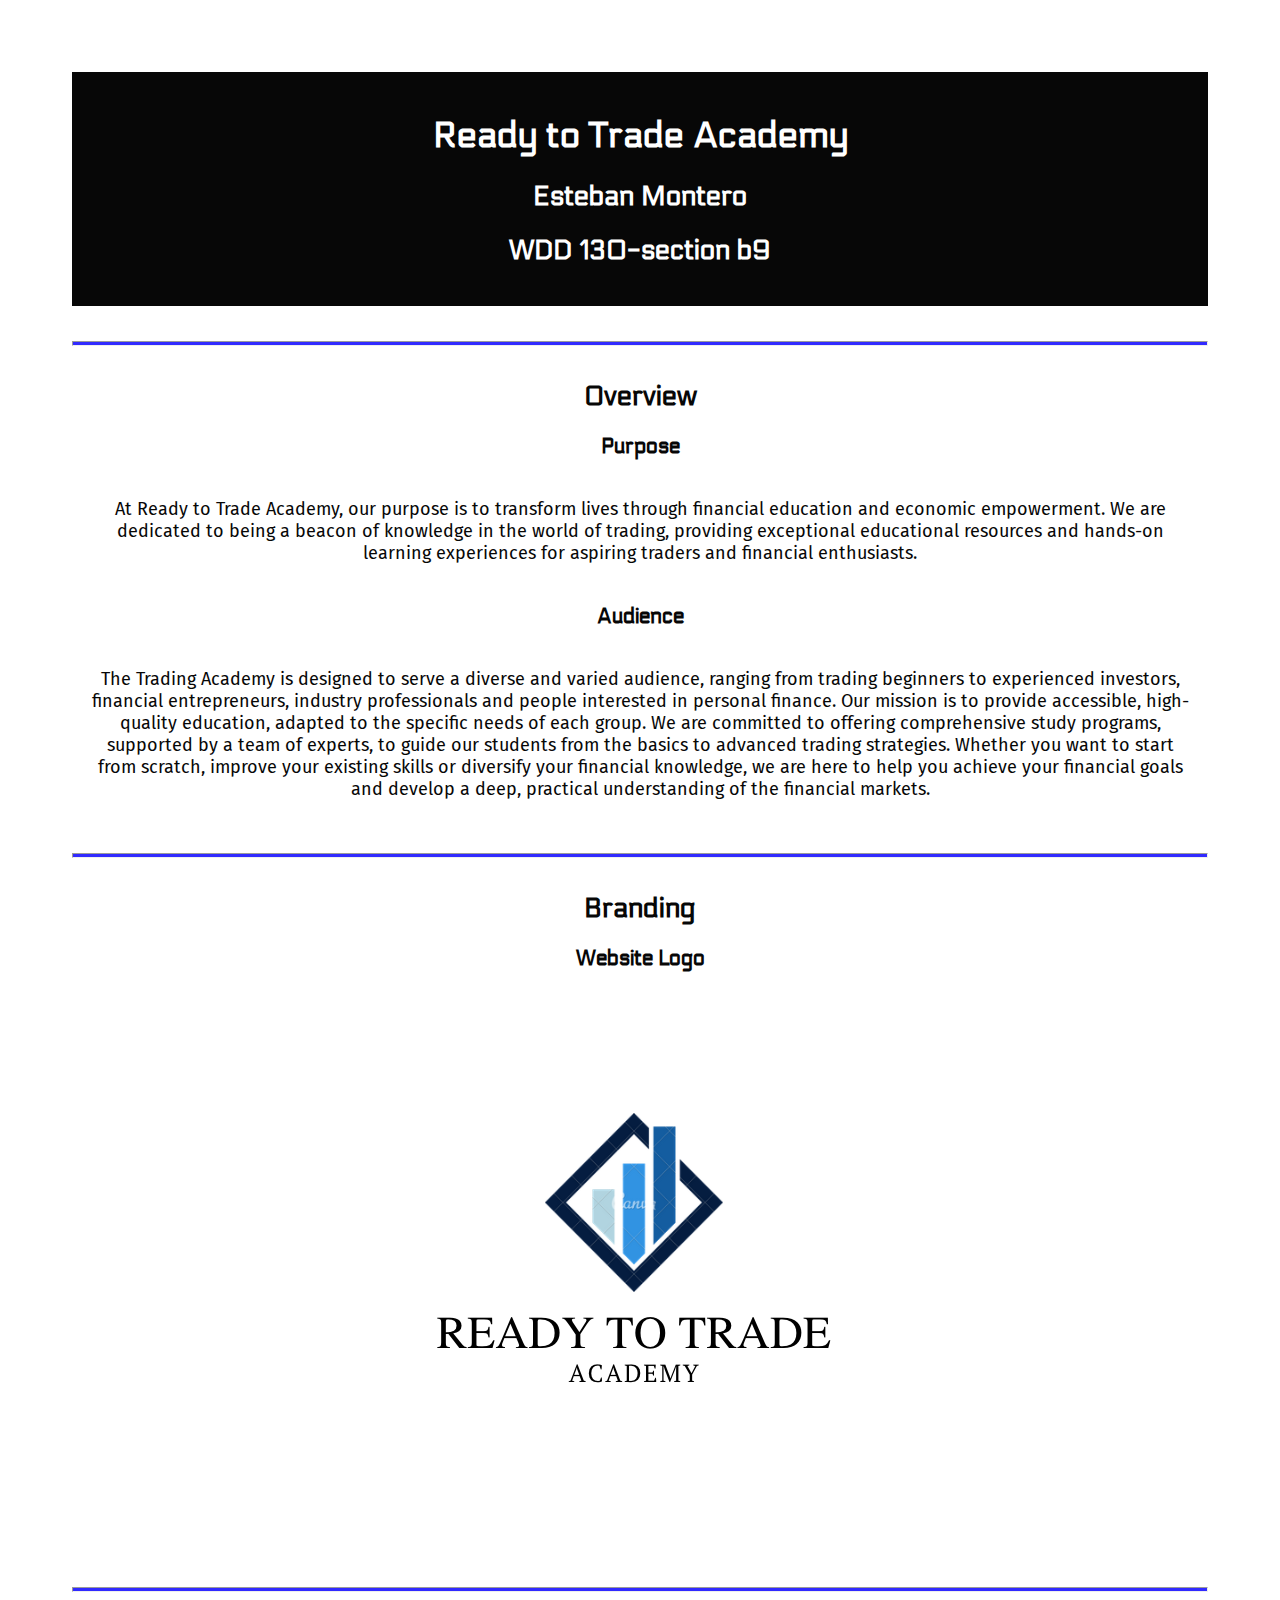
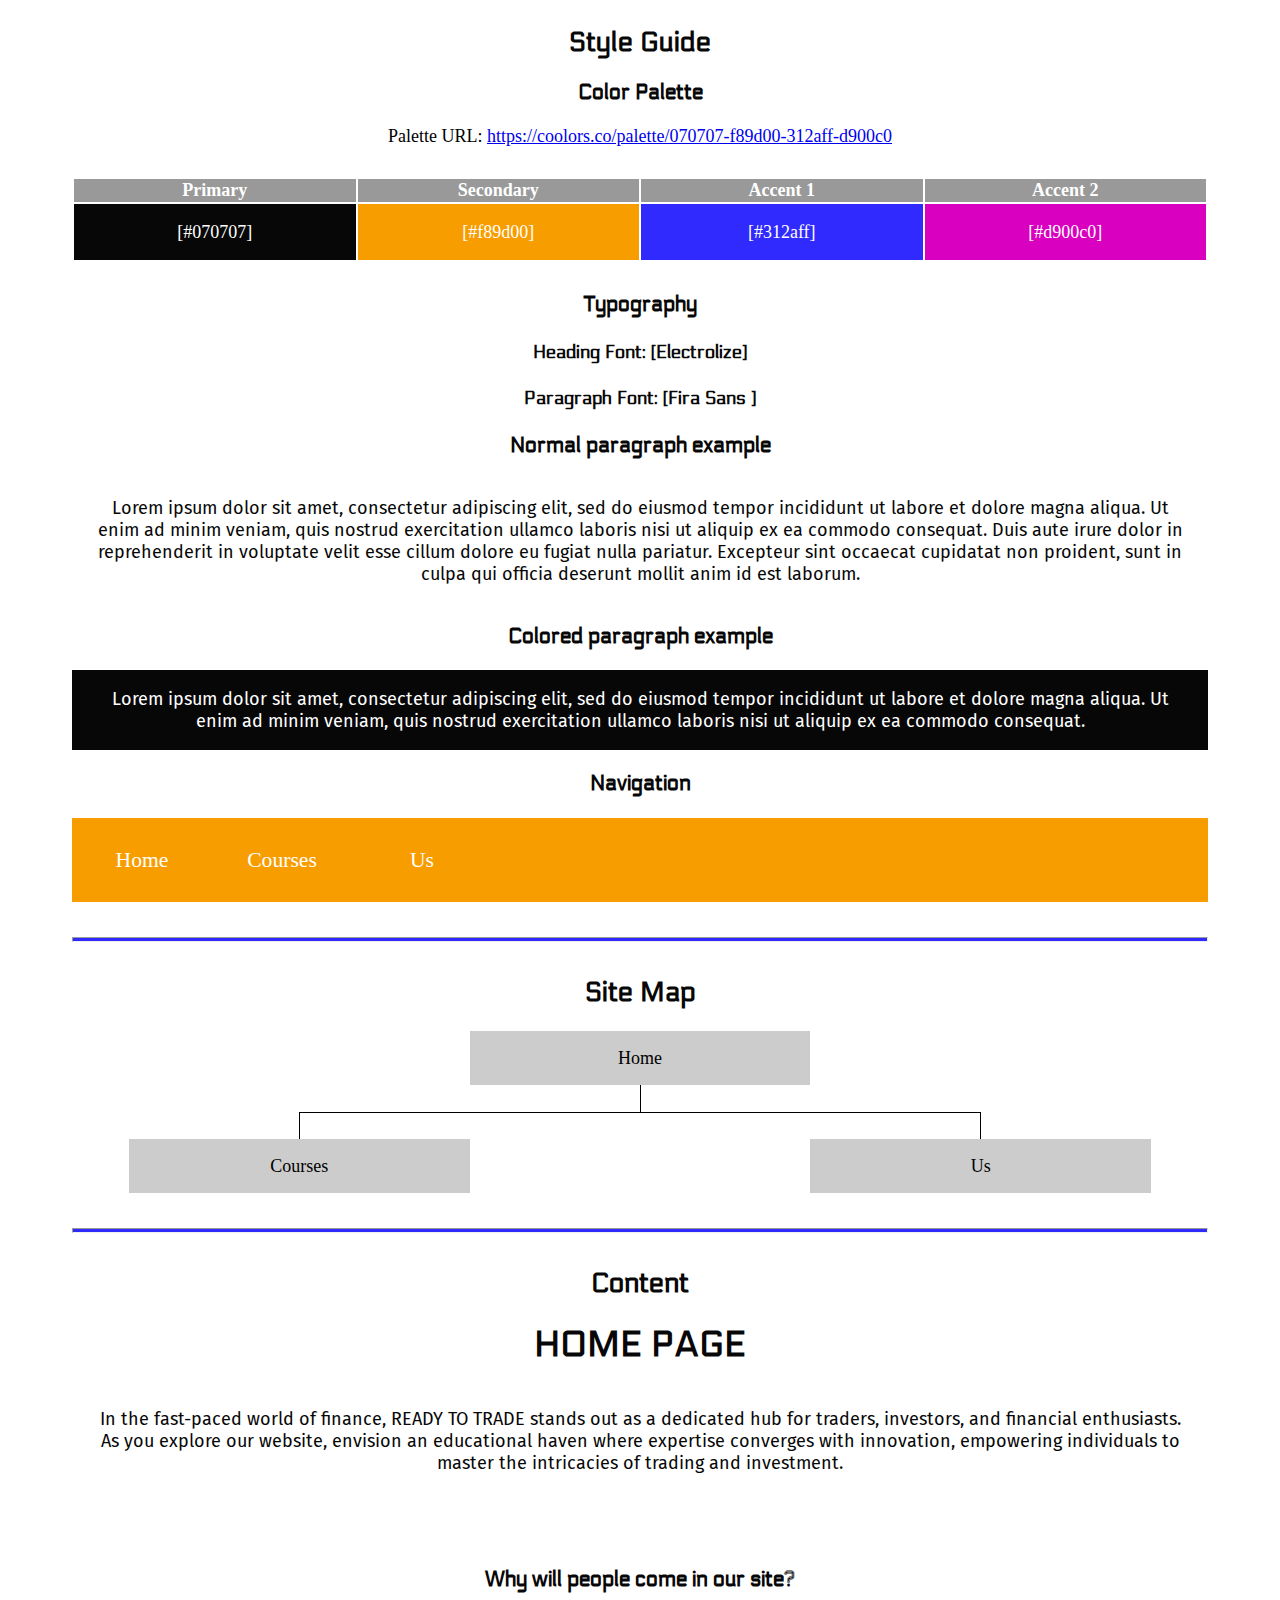
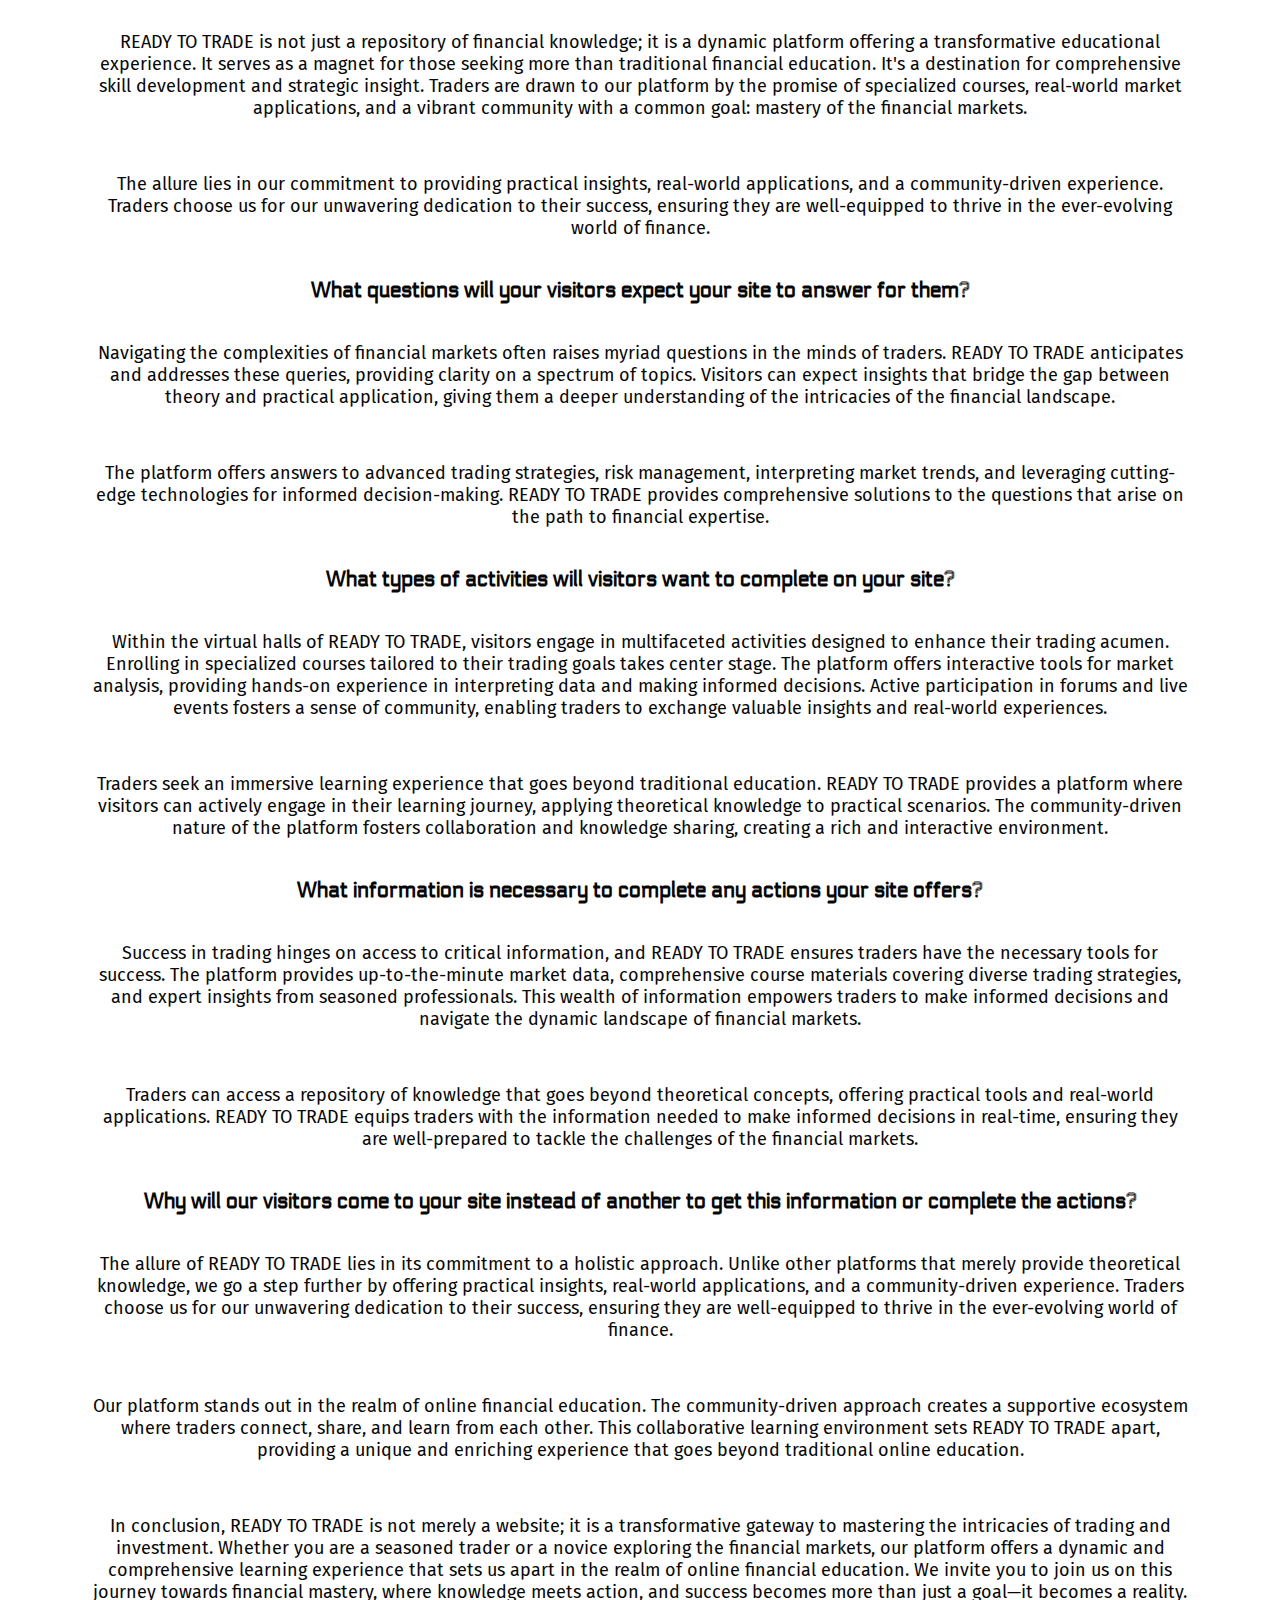
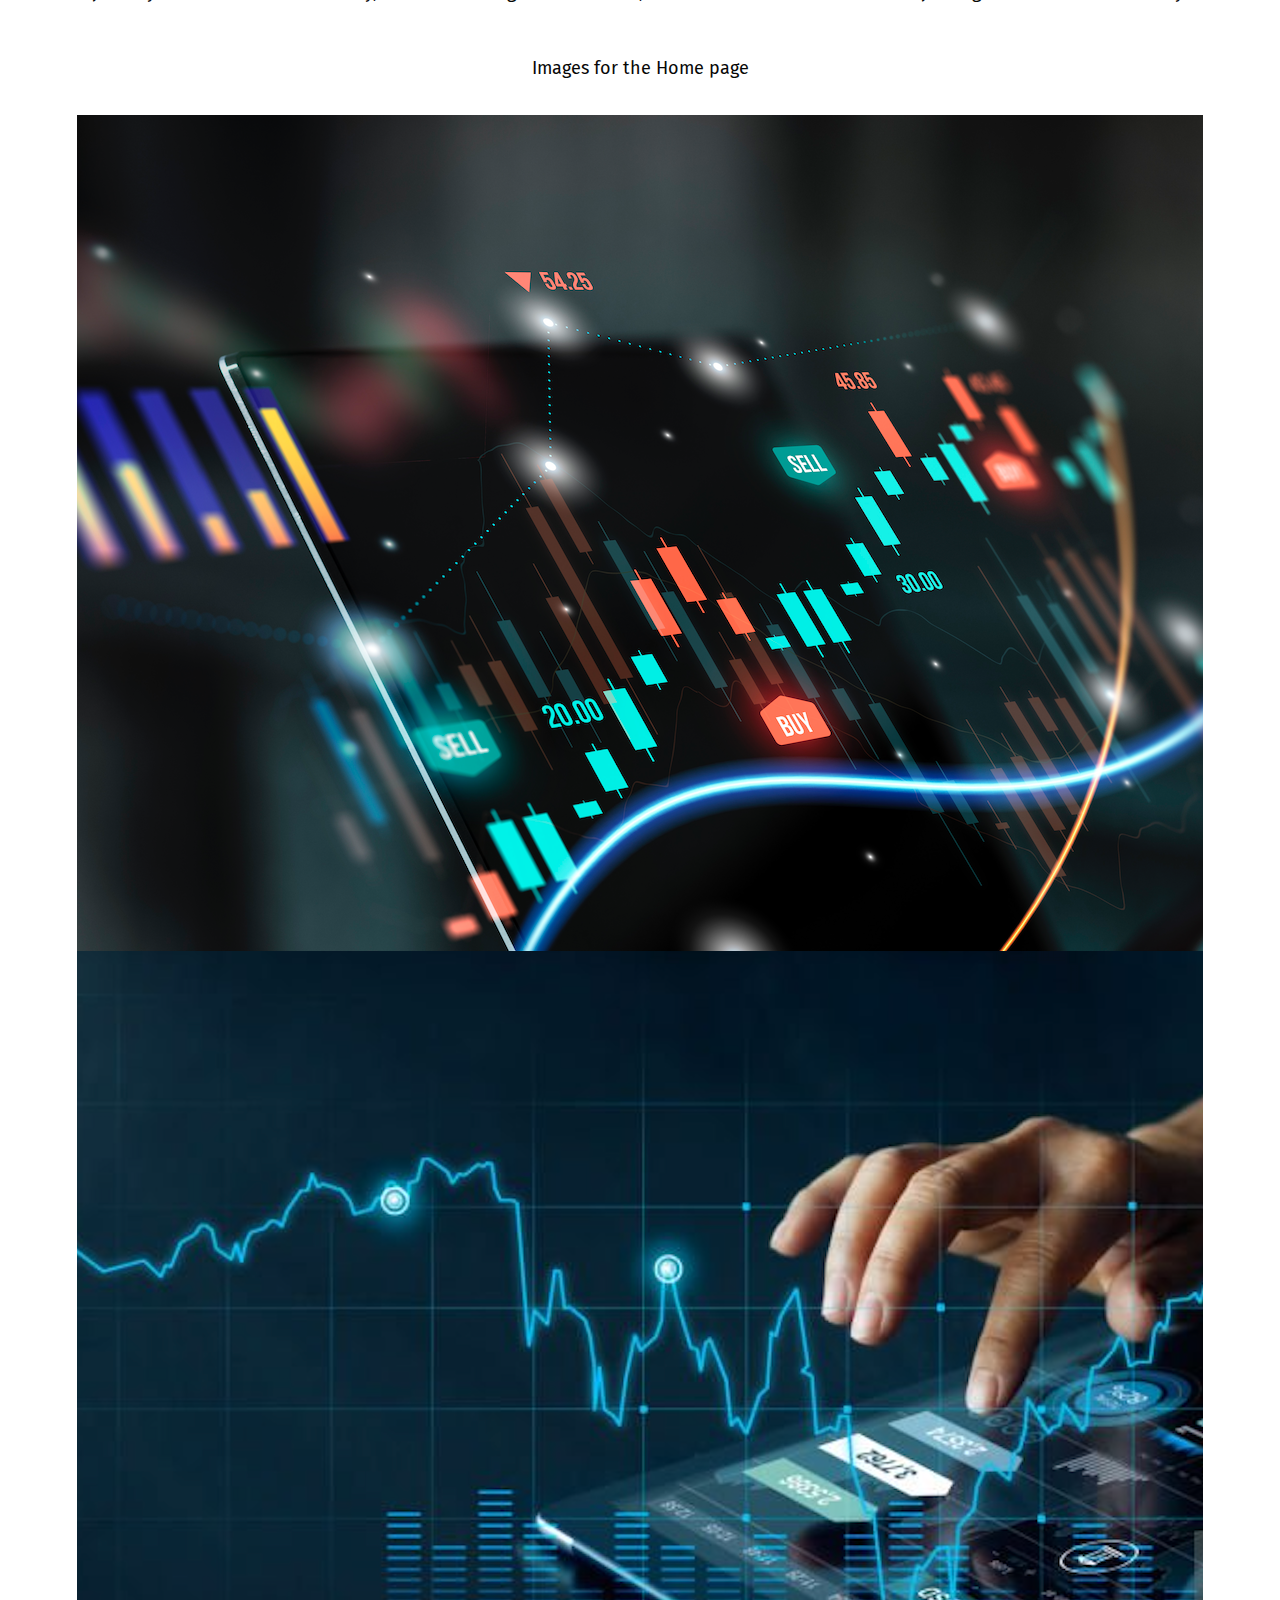
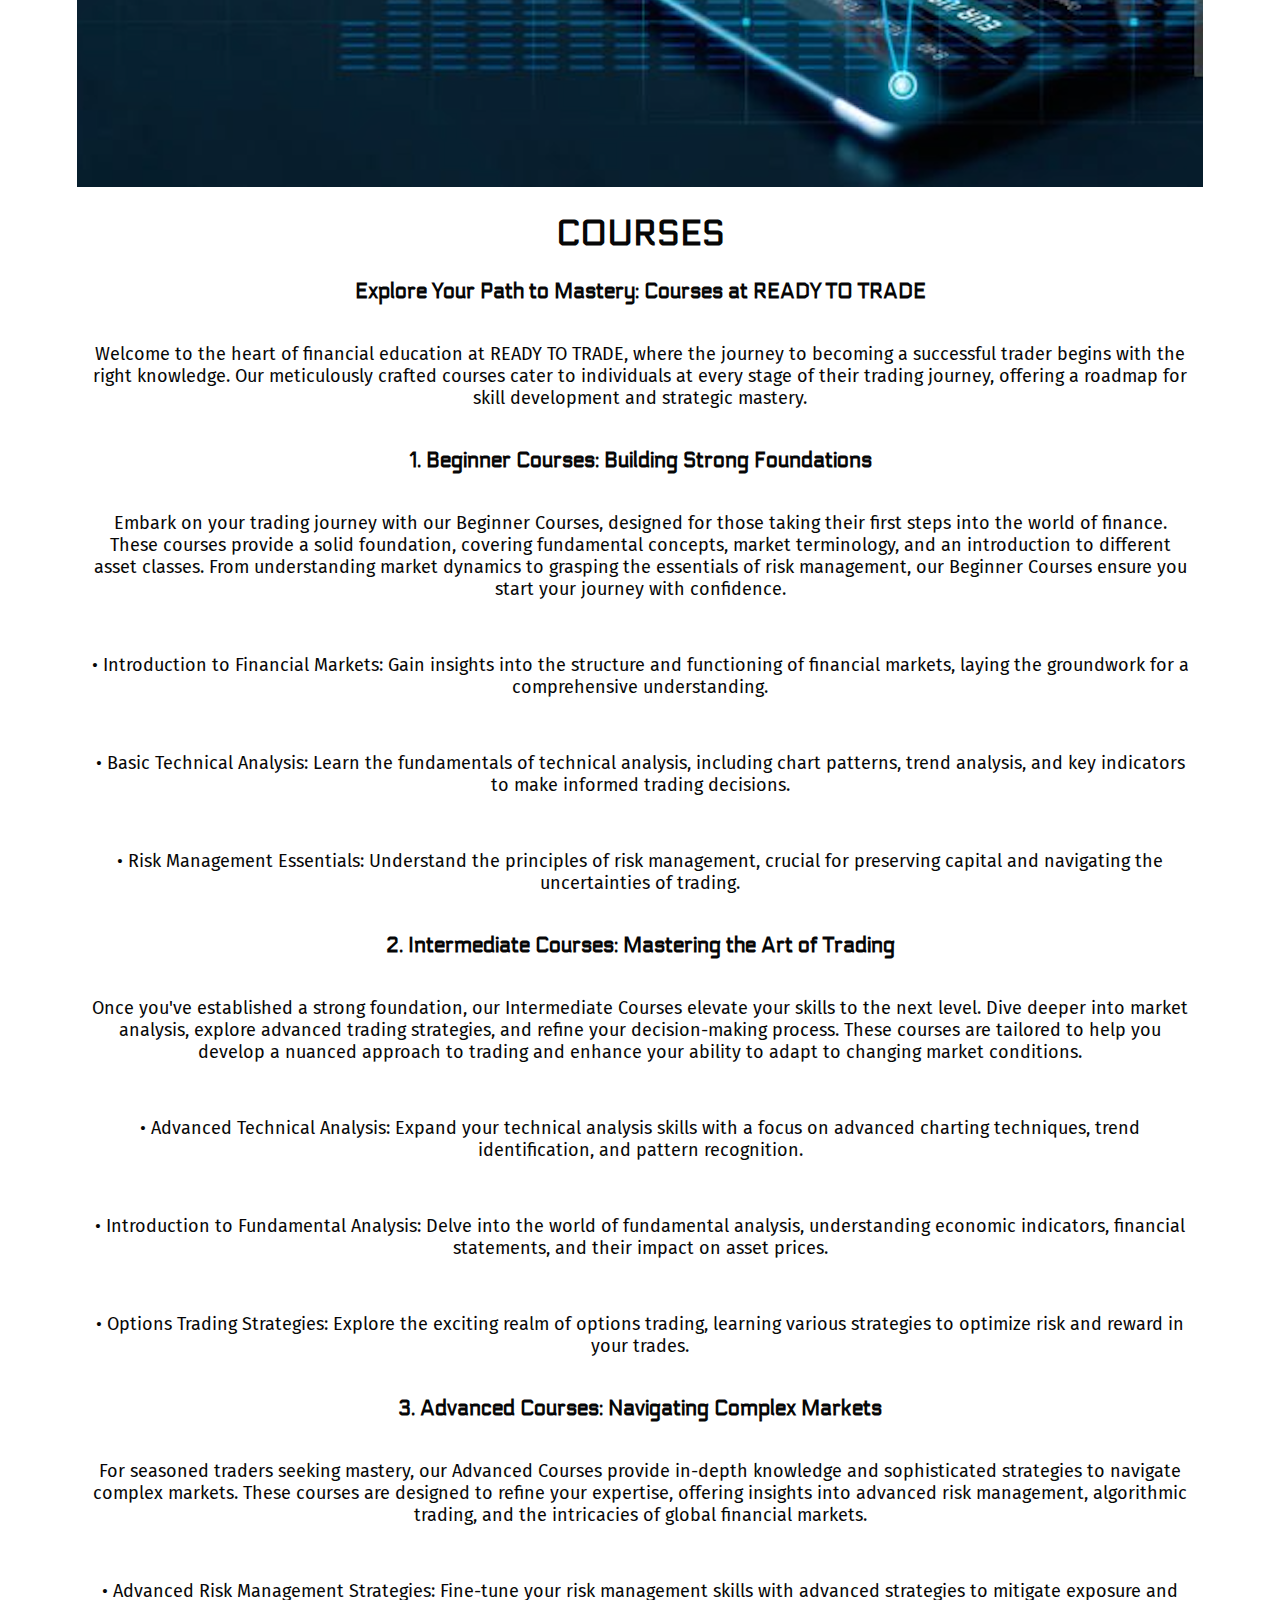
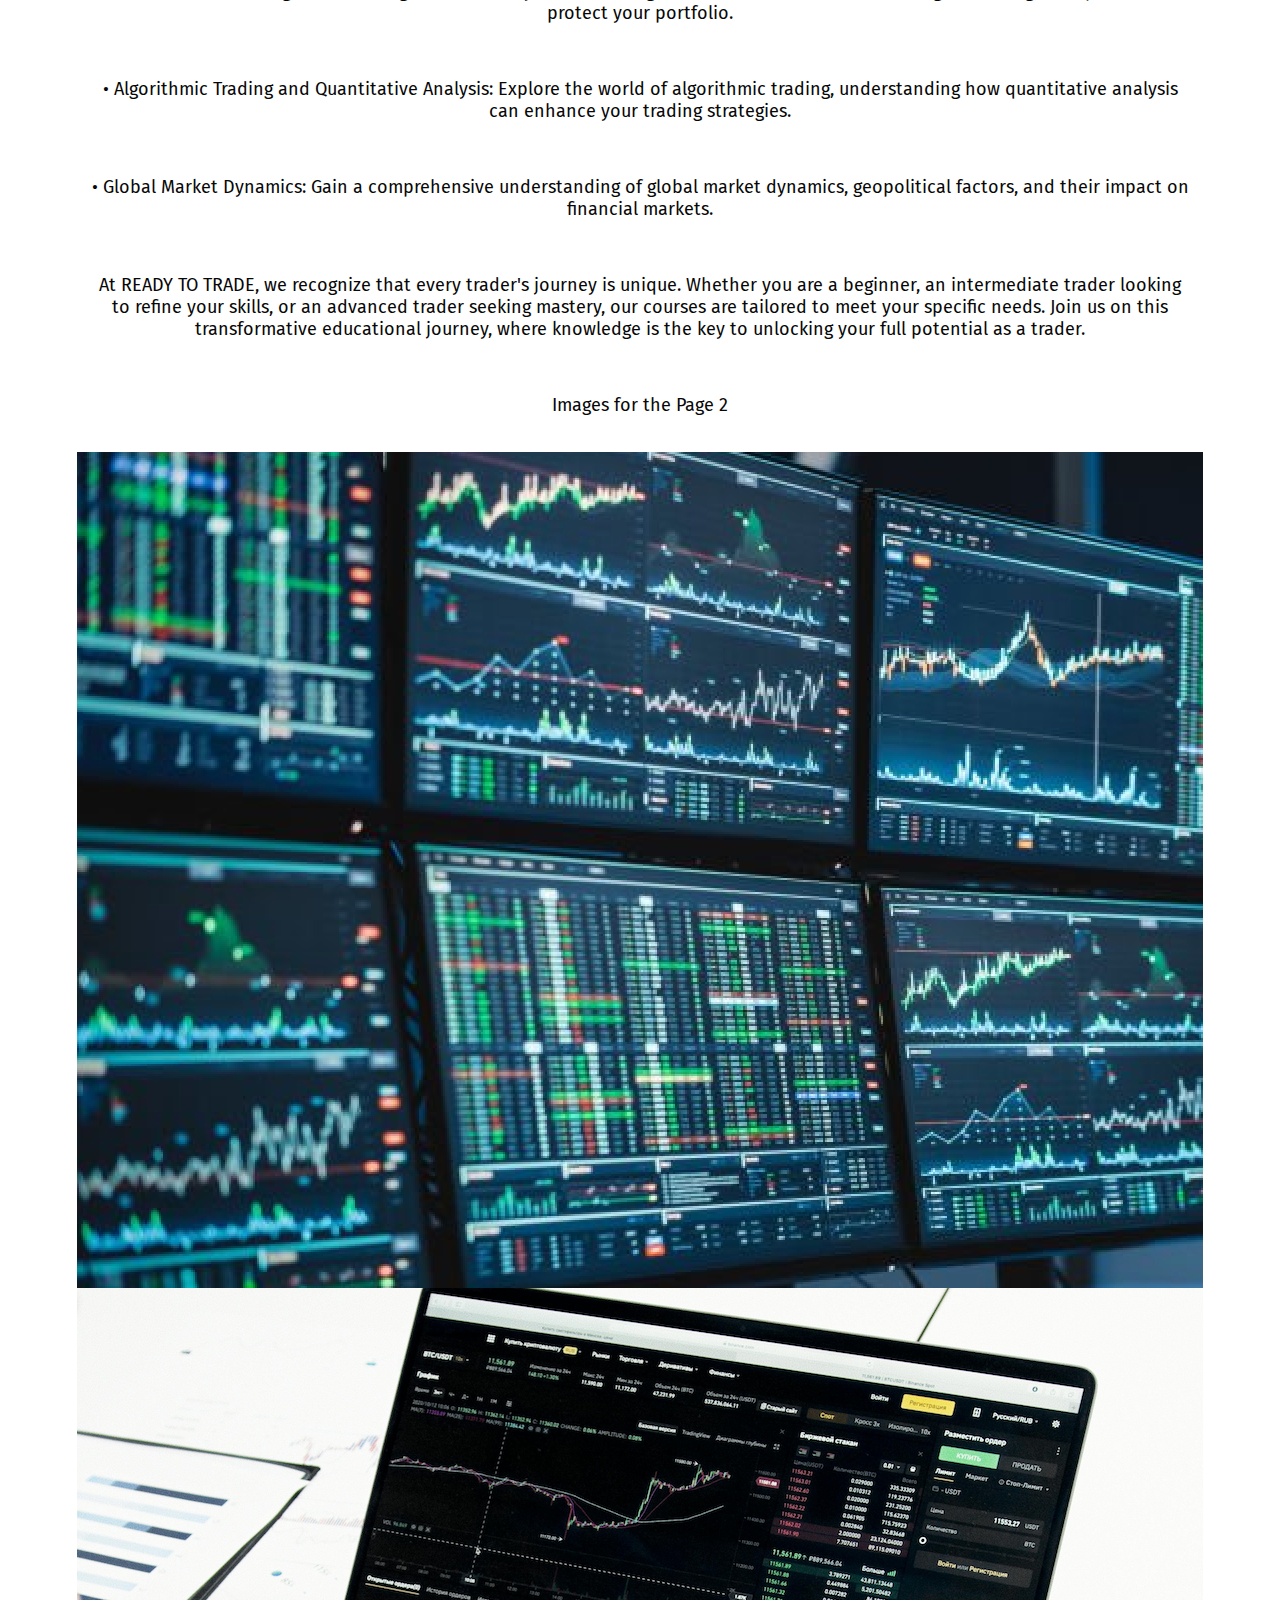
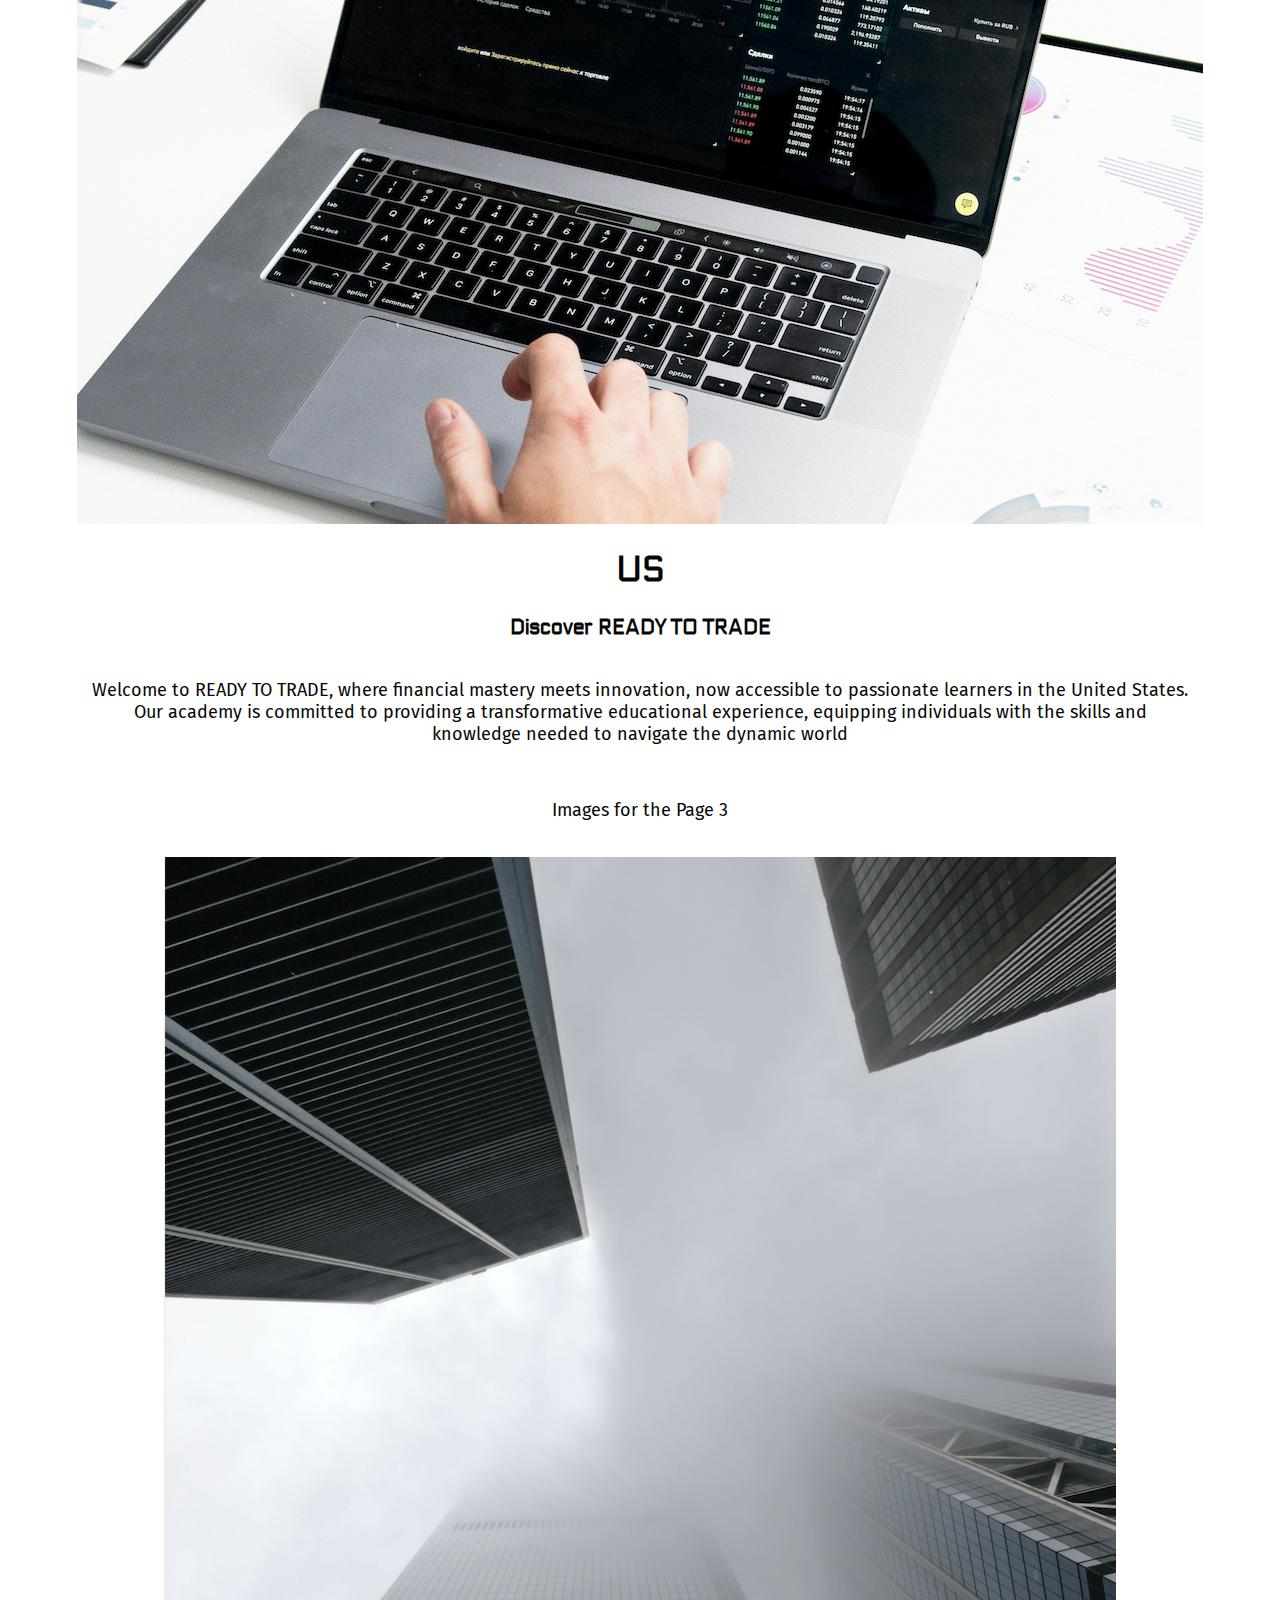
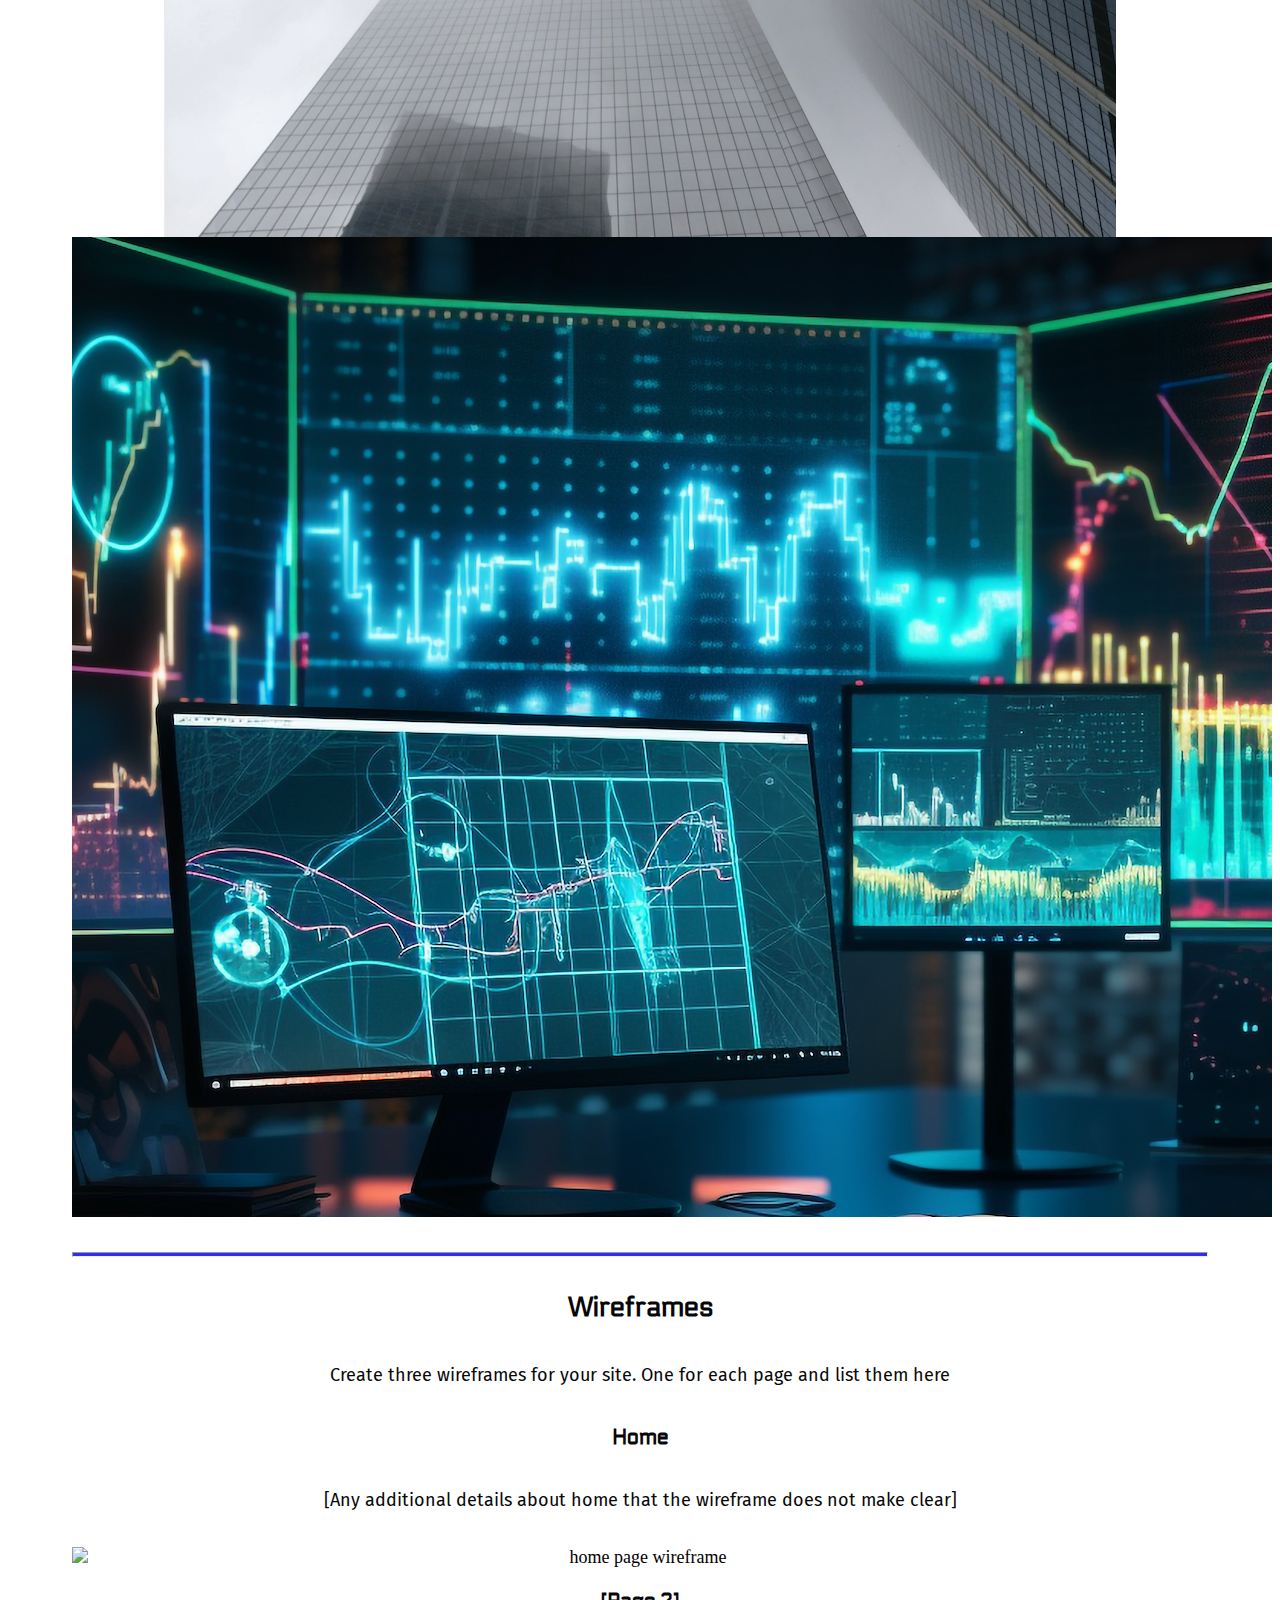
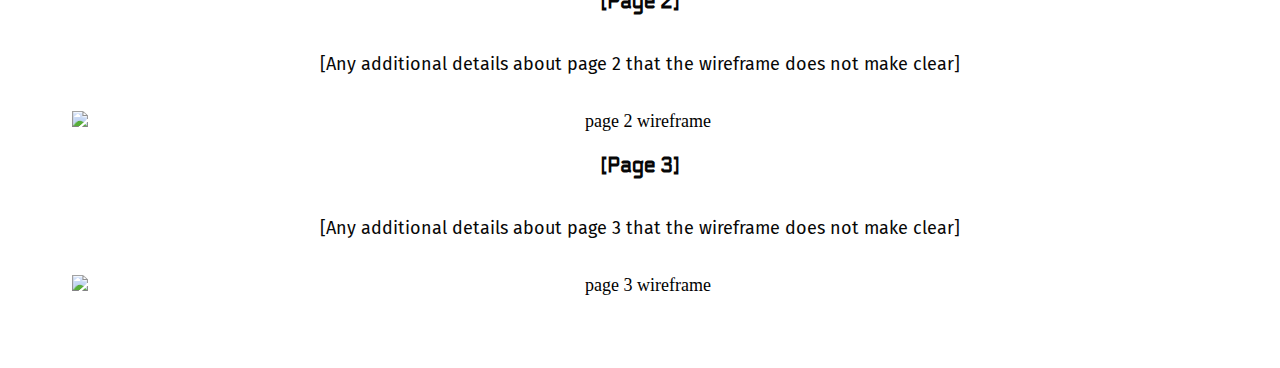
==== index.html @ 3debaa21 "Rename site-plan.html to index.html" ====
<!DOCTYPE html>
<html lang="en-us">
    
  <head>
    <meta charset="utf-8">
    <title>Site Plan</title>
    <link type="text/css" rel="stylesheet" href="styles/site-plan.css">
  </head>

  <body>
    <header>
      <h1> Ready to Trade Academy</h1>
      <h2>Esteban Montero</h2>
      <h2>WDD 130-section b9</h2>
      <!-- In the header above, add the name or your site, your name and class number. For example if you are in section 3 you would put WDD 130.03 -->
    </header>
    <main>

      <!-- ------------------------Steps 2-3------------------------------ -->
      <hr>
      <h2>Overview</h2>
      <h3>Purpose</h3>
      <p>At Ready to Trade Academy, our purpose is to transform lives through financial education and economic empowerment. We are dedicated to being a beacon of knowledge in the world of trading, providing exceptional educational resources and hands-on learning experiences for aspiring traders and financial enthusiasts.</p>  <!-- change this -->


      <h3>Audience</h3>
      <p>The Trading Academy is designed to serve a diverse and varied audience, ranging from trading beginners to experienced investors, financial entrepreneurs, industry professionals and people interested in personal finance. Our mission is to provide accessible, high-quality education, adapted to the specific needs of each group. We are committed to offering comprehensive study programs, supported by a team of experts, to guide our students from the basics to advanced trading strategies. Whether you want to start from scratch, improve your existing skills or diversify your financial knowledge, we are here to help you achieve your financial goals and develop a deep, practical understanding of the financial markets.</p>  <!-- change this -->

      <hr>
      <h2>Branding</h2>
      <h3>Website Logo</h3>
      <!-- Replace this with some sort of logo for your site.  A logo can be as simple as the name of your site in a nice font :) -->
      <img src="images/Captura de Pantalla 2023-11-06 a la(s) 10.10.28 p. m..png" alt="Logo image">
      <hr>
      <h2>
        Style Guide
      </h2>

      <!-- ------------------------Steps 4-8------------------------------ -->

      <h3>
        Color Palette
      </h3>
      <!--  The colors you choose for a website are one of the most important decisions you will make. Follow the instructions on the activity in iLearn then return and replace the color codes below with the hex color codes (the 6 digit numbers that show at the bottom of each color) for the colors you have chosen below.  You should have at least 2 colors but do not have to fill in all 4 if you do not need them.  -->

      <!-- Copy and paste the URL to your finished palette below Make sure to paste it into both spots -->
      Palette URL: <a href="https://coolors.co/palette/070707-f89d00-312aff-d900c0" target="_blank">https://coolors.co/palette/070707-f89d00-312aff-d900c0</a>


      <table class="colors">
        <tr><th>Primary</th><th>Secondary</th><th>Accent 1</th><th>Accent 2</th></tr>
        <!-- Replace the numbers in the boxes below with your hex color codes. Then switch to the site-plan.css file and change your colors there as well. -->
        <tr><td class="primary">[#070707]</td><td class="secondary">[#f89d00]</td><td class="accent1">[#312aff]</td><td class="accent2">[#d900c0]</td></tr>
      </table>

      <!-- ------------------------Step 9------------------------------ -->

      <h3>
        Typography
      </h3>
      <!-- Choose a font for your paragraphs (body copy) and headlines. What font(s) have you chosen? Why did you choose what you did?  Make sure to review the list of web safe fonts at W3Schools.org as a starting point.  Think also about which of your colors above you might use for background and font colors. -->

      <h4>
        Heading Font: [Electrolize]  <!-- change this -->
      </h4>
      <h4>
        Paragraph Font: [Fira Sans ]  <!-- change this -->
      </h4>
      <h3>
        Normal paragraph example
      </h3>
      <p>
        Lorem ipsum dolor sit amet, consectetur adipiscing elit, sed do eiusmod tempor incididunt ut labore et dolore magna aliqua. Ut enim ad minim veniam, quis nostrud exercitation ullamco laboris nisi ut aliquip ex ea commodo consequat. Duis aute irure dolor in reprehenderit in voluptate velit esse cillum dolore eu fugiat nulla pariatur. Excepteur sint occaecat cupidatat non proident, sunt in culpa qui officia deserunt mollit anim id est laborum.
      </p>
      <h3>
        Colored paragraph example
      </h3>
      <p class="colored">
        Lorem ipsum dolor sit amet, consectetur adipiscing elit, sed do eiusmod tempor incididunt ut labore et dolore magna aliqua. Ut enim ad minim veniam, quis nostrud exercitation ullamco laboris nisi ut aliquip ex ea commodo consequat. 
      </p>

      <!-- ------------------------Step 10------------------------------ -->

      <h3>
        Navigation
      </h3>
      <!-- Think about how you want your navigation bar to look. In the site-plan.css file change the colors to your colors to get the look you desire. --> 
      <nav>
        <a href="#">Home</a>
        <a href="#">Courses</a>
        <a href="#">Us</a>
      </nav>
      <hr>
      <h2>
        Site Map
      </h2>
      <div class="sitemap">
        <div class="sm-home">
          Home
        </div>
        <div class="sm-page2">
          Courses <!-- change this -->
        </div>
        <div class="sm-page3">
          Us  <!-- change this -->
        </div>

        <div class="top">
          &nbsp;
        </div>
        <div class="left">
          &nbsp;
        </div>
        <div class="right">
          &nbsp;
        </div>

      </div>

      <!-- --------Content Section -------------- -->
      <hr>
      <h2>
        Content
      </h2>
      <h1>HOME PAGE</h1>
      <p>
        In the fast-paced world of finance, READY TO TRADE stands out as a dedicated hub for traders, investors, and financial enthusiasts. As you explore our website, envision an educational haven where expertise converges with innovation, empowering individuals to master the intricacies of trading and investment.
      </p>
      <p>
      <h3>
        Why will people come in our  site?
      </h3>  
      <p>   
       READY TO TRADE is not just a repository of financial knowledge; it is a dynamic platform offering a transformative educational experience. It serves as a magnet for those seeking more than traditional financial education. It's a destination for comprehensive skill development and strategic insight. Traders are drawn to our platform by the promise of specialized courses, real-world market applications, and a vibrant community with a common goal: mastery of the financial markets.
      </p>
      <p>
       The allure lies in our commitment to providing practical insights, real-world applications, and a community-driven experience. Traders choose us for our unwavering dedication to their success, ensuring they are well-equipped to thrive in the ever-evolving world of finance.
      </p>
      <h3>
        What questions will your visitors expect your site to answer for them?
      </h3> 
      <p>
        Navigating the complexities of financial markets often raises myriad questions in the minds of traders. READY TO TRADE anticipates and addresses these queries, providing clarity on a spectrum of topics. Visitors can expect insights that bridge the gap between theory and practical application, giving them a deeper understanding of the intricacies of the financial landscape.
      </p>
      <p>
        The platform offers answers to advanced trading strategies, risk management, interpreting market trends, and leveraging cutting-edge technologies for informed decision-making. READY TO TRADE provides comprehensive solutions to the questions that arise on the path to financial expertise.
      </p>
      <h3>
        What types of activities will visitors want to complete on your site?
      </h3>

      <p>
        Within the virtual halls of   READY TO TRADE, visitors engage in multifaceted activities designed to enhance their trading acumen. Enrolling in specialized courses tailored to their trading goals takes center stage. The platform offers interactive tools for market analysis, providing hands-on experience in interpreting data and making informed decisions. Active participation in forums and live events fosters a sense of community, enabling traders to exchange valuable insights and real-world experiences.
      </p>
      <p>
        Traders seek an immersive learning experience that goes beyond traditional education. READY TO TRADE provides a platform where visitors can actively engage in their learning journey, applying theoretical knowledge to practical scenarios. The community-driven nature of the platform fosters collaboration and knowledge sharing, creating a rich and interactive environment.
      </p>
      <h3>
        What information is necessary to complete any actions your site offers?
      </h3>
      <p>
        Success in trading hinges on access to critical information, and READY TO TRADE ensures traders have the necessary tools for success. The platform provides up-to-the-minute market data, comprehensive course materials covering diverse trading strategies, and expert insights from seasoned professionals. This wealth of information empowers traders to make informed decisions and navigate the dynamic landscape of financial markets.
      </p>
      <p>
        Traders can access a repository of knowledge that goes beyond theoretical concepts, offering practical tools and real-world applications. READY TO TRADE equips traders with the information needed to make informed decisions in real-time, ensuring they are well-prepared to tackle the challenges of the financial markets.
      </p>
      <h3>
        Why will our visitors come to your site instead of another to get this information or complete the actions?
      </h3>
      <p>
        The allure of  READY TO TRADE  lies in its commitment to a holistic approach. Unlike other platforms that merely provide theoretical knowledge, we go a step further by offering practical insights, real-world applications, and a community-driven experience. Traders choose us for our unwavering dedication to their success, ensuring they are well-equipped to thrive in the ever-evolving world of finance.
      </p>
      <P>
        Our platform stands out in the realm of online financial education. The community-driven approach creates a supportive ecosystem where traders connect, share, and learn from each other. This collaborative learning environment sets READY TO TRADE apart, providing a unique and enriching experience that goes beyond traditional online education.
      </P>
      <P>
        In conclusion, READY TO TRADE is not merely a website; it is a transformative gateway to mastering the intricacies of trading and investment. Whether you are a seasoned trader or a novice exploring the financial markets, our platform offers a dynamic and comprehensive learning experience that sets us apart in the realm of online financial education. We invite you to join us on this journey towards financial mastery, where knowledge meets action, and success becomes more than just a goal—it becomes a reality.
      </P>

      <p>Images for the Home page</p>
        <img src="images/resize pictures/Captura de Pantalla 2023-11-19 a la(s) 6.35.58 p. m..png" alt="image for homepage">
        <img src="images/resize pictures/Captura de Pantalla 2023-11-19 a la(s) 6.36.23 p. m..png" alt="image for homepage">

      </ul>
      <h1>COURSES</h1>
      <h3>
        Explore Your Path to Mastery: Courses at READY TO TRADE
      </h3>
      <p>
        Welcome to the heart of financial education at READY TO TRADE, where the journey to becoming a successful trader begins with the right knowledge. Our meticulously crafted courses cater to individuals at every stage of their trading journey, offering a roadmap for skill development and strategic mastery.
      </p>
      <h3>
        1. Beginner Courses: Building Strong Foundations
      </h3>
      <p>
        Embark on your trading journey with our Beginner Courses, designed for those taking their first steps into the world of finance. These courses provide a solid foundation, covering fundamental concepts, market terminology, and an introduction to different asset classes. From understanding market dynamics to grasping the essentials of risk management, our Beginner Courses ensure you start your journey with confidence.
      </p>
      <p>
        •	Introduction to Financial Markets: Gain insights into the structure and functioning of financial markets, laying the groundwork for a comprehensive understanding.
      </p>
      <p>
        •	Basic Technical Analysis: Learn the fundamentals of technical analysis, including chart patterns, trend analysis, and key indicators to make informed trading decisions.
      </p>
      <p>
        •	Risk Management Essentials: Understand the principles of risk management, crucial for preserving capital and navigating the uncertainties of trading.
      </p>
      <h3>
        2. Intermediate Courses: Mastering the Art of Trading
      </h3>
        <p>
          Once you've established a strong foundation, our Intermediate Courses elevate your skills to the next level. Dive deeper into market analysis, explore advanced trading strategies, and refine your decision-making process. These courses are tailored to help you develop a nuanced approach to trading and enhance your ability to adapt to changing market conditions.
        </p>
        <p>
          •	Advanced Technical Analysis: Expand your technical analysis skills with a focus on advanced charting techniques, trend identification, and pattern recognition.
        </p>
        <p>
          •	Introduction to Fundamental Analysis: Delve into the world of fundamental analysis, understanding economic indicators, financial statements, and their impact on asset prices.
        </p>
        <p>
          •	Options Trading Strategies: Explore the exciting realm of options trading, learning various strategies to optimize risk and reward in your trades.  
        </p>
      
      <h3>
        3. Advanced Courses: Navigating Complex Markets
      </h3>
      <p>
        For seasoned traders seeking mastery, our Advanced Courses provide in-depth knowledge and sophisticated strategies to navigate complex markets. These courses are designed to refine your expertise, offering insights into advanced risk management, algorithmic trading, and the intricacies of global financial markets.
      </p>

      <p>
        •	Advanced Risk Management Strategies: Fine-tune your risk management skills with advanced strategies to mitigate exposure and protect your portfolio.
      </p>
      <p>
        •	Algorithmic Trading and Quantitative Analysis: Explore the world of algorithmic trading, understanding how quantitative analysis can enhance your trading strategies.
      </p>
      <p>
        •	Global Market Dynamics: Gain a comprehensive understanding of global market dynamics, geopolitical factors, and their impact on financial markets.
      </p>
      <p>
        At READY TO TRADE, we recognize that every trader's journey is unique. Whether you are a beginner, an intermediate trader looking to refine your skills, or an advanced trader seeking mastery, our courses are tailored to meet your specific needs. Join us on this transformative educational journey, where knowledge is the key to unlocking your full potential as a trader.
      </p>
      <p>Images for the Page 2</p>
        <img src="images/resize pictures/Captura de Pantalla 2023-11-19 a la(s) 6.36.44 p. m..png" alt="image for page">
        <img src="images/resize pictures/Captura de Pantalla 2023-11-19 a la(s) 6.37.02 p. m..png" alt="image for page">

      </ul>
      <h1>US</h1>
      <h3>
        Discover READY TO TRADE
      </h3>
      <p>
        Welcome to READY TO TRADE, where financial mastery meets innovation, now accessible to passionate learners in the United States. Our academy is committed to providing a transformative educational experience, equipping individuals with the skills and knowledge needed to navigate the dynamic world
      </p>
      <p>Images for the Page 3</p>
        <img src="images/resize pictures/Captura de Pantalla 2023-11-19 a la(s) 6.37.24 p. m..png" alt="image for page3">
        <img src="images/resize pictures/Captura de Pantalla 2023-11-19 a la(s) 6.37.46 p. m..png" alt="image for page3">

      </ul>
      <hr>
      <h2>
        Wireframes
      </h2>
      <p>
        Create three wireframes for your site. One for each page and list them here</p>

      <h3>Home</h3>
      <p>         
        [Any additional details about home that the wireframe does not make clear]
      </p>
      <img src="#" alt="home page wireframe">

      <h3>[Page 2]</h3>
      <p>         
        [Any additional details about page 2 that the wireframe does not make clear]
      </p>
      <img src="#" alt="page 2 wireframe">

      <h3>[Page 3]</h3>
      <p>         
        [Any additional details about page 3 that the wireframe does not make clear]
      </p>
      <img src="#" alt="page 3 wireframe">
    </main>
  </body>

</html>
---- styles/site-plan.css ----
/* if you are using any Google fonts change the font names below to your fonts. 
Any spaces in your font name should be replaced with a +. 
Fonts are separated by a | */
@import url('https://fonts.googleapis.com/css2?family=Electrolize&family=Fira+Sans&display=swap');

:root {
  /* change the values below to your colors from your palette */
  --primary-color: #070707; 
  --secondary-color: #f89d00 ;
  --accent1-color: #312aff;
  --accent2-color: #d900c0;

  /* change the values below to your chosen font(s) */
  --heading-font: "Electrolize";
  --paragraph-font: Fira Sans, Helvetica, sans-serif;

  /* these colors below should be chosen from among your palette colors above */
  --headline-color-on-white: #070707;  /* headlines on a white background */ 
  --headline-color-on-color: white; /* headlines on a colored background */ 
  --paragraph-color-on-white: #070707; /* paragraph text on a white background */ 
  --paragraph-color-on-color: white; /* paragraph text on a colored background */ 
  --paragraph-background-color: #070707  ;
  --nav-link-color: white;
  --nav-background-color: #f89d00;
  --nav-hover-link-color: #070707;
  --nav-hover-background-color: #f89d00;
}


/*  Look around below...but DON'T CHANGE ANYTHING! */

body {
  max-width: 1200px;
  margin: 0 auto;
  padding: 4em;
  font-size: 18px;
  text-align: center;
}
img {
  display: block;
  margin: 0 auto;
}
h1, h2, h3, h4, h5, h6 {
  font-family: var(--heading-font);
  color: var(--headline-color-on-white);
}
h2 {
  text-align: center;
}
hr {
  height: 3px;
  margin: 35px 0;
  background: var(--accent1-color);
}
header {
  padding: 1em;
  text-align: center;
  color: var(--headline-color-on-color);
  background-color: var(--paragraph-background-color);
}
header > h1, header > h2 {
  color: var(--headline-color-on-color);
}

p {
  font-family: var(--paragraph-font);
  color: var(--paragraph-color-on-white);
  padding: 1em;
}
.colors {
  width: 100%;
  min-width: 350px;
  margin: 30px auto;
  text-align: center;
  color:white;
}
.colors th {
  background-color: #999;
}
.colors td{
  width: 25%;
  height: 3em;
}

.primary {
  background-color: var(--primary-color);
}
.secondary {
  background-color: var(--secondary-color);
}
.accent1 {
  background-color: var(--accent1-color);
}
.accent2{
  background-color: var(--accent2-color);
}

p.colored {
  background-color: var(--paragraph-background-color);
  color: var(--paragraph-color-on-color);
}

nav {
  background-color: var(--nav-background-color);
  line-height: 3em;
  text-align: center;
  font-size: 1.2em;
}
nav  {
  list-style-type: none;
  display: flex;

}
nav a {
  padding:1em;
  min-width: 120px;
  text-decoration: none;
  padding: 10px;

}
nav a:link, nav a:visited {
  color: var(--nav-link-color);
}
nav a:hover {
  color: var(--nav-hover-link-color);
  background-color: var(--nav-hover-background-color);
}

.sitemap {
  display: grid;
  justify-content: center;

  grid-template-columns: repeat(6, 15%);
  grid-template-rows: 3em 1.5em 1.5em 3em;
  grid-template-areas: ". . home home . ."
    ". . . top . ."
    ". left left right right ."
    "page2 page2 . . page3 page3";
}
.sitemap > div {

  text-align: center;

}
.sm-home {
  grid-area: home;
  background-color: #ccc;
  line-height: 3em;
}
.sm-page2 {
  grid-area: page2;
  background-color: #ccc;
  line-height: 3em;
}
.sm-page3 {
  grid-area: page3;
  background-color: #ccc;
  line-height: 3em;
}

.top {
  grid-area: top;
  border-left: 1px solid;
}

.left {
  grid-area: left;
  border-top: 1px solid;
  border-left: 1px solid;
}

.right {
  grid-area: right;
  border-top: 1px solid;
  border-right: 1px solid;
}
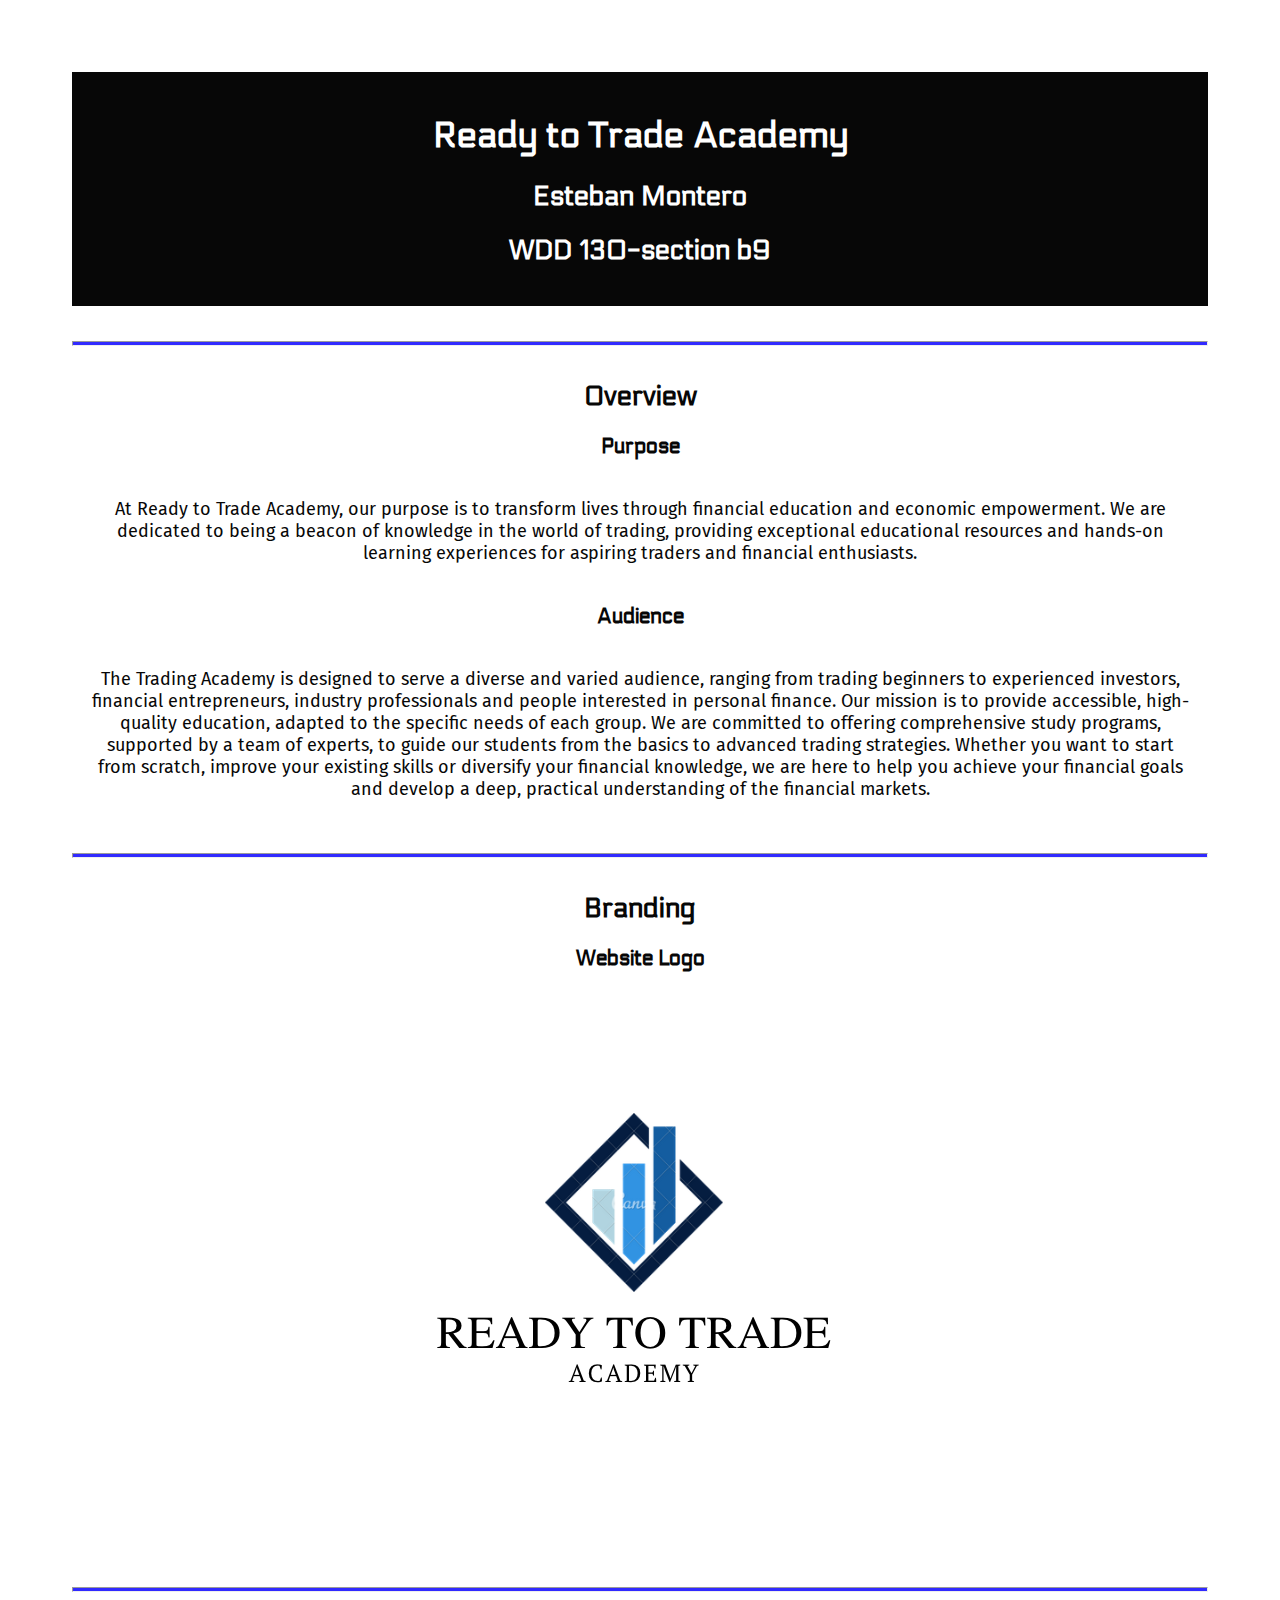
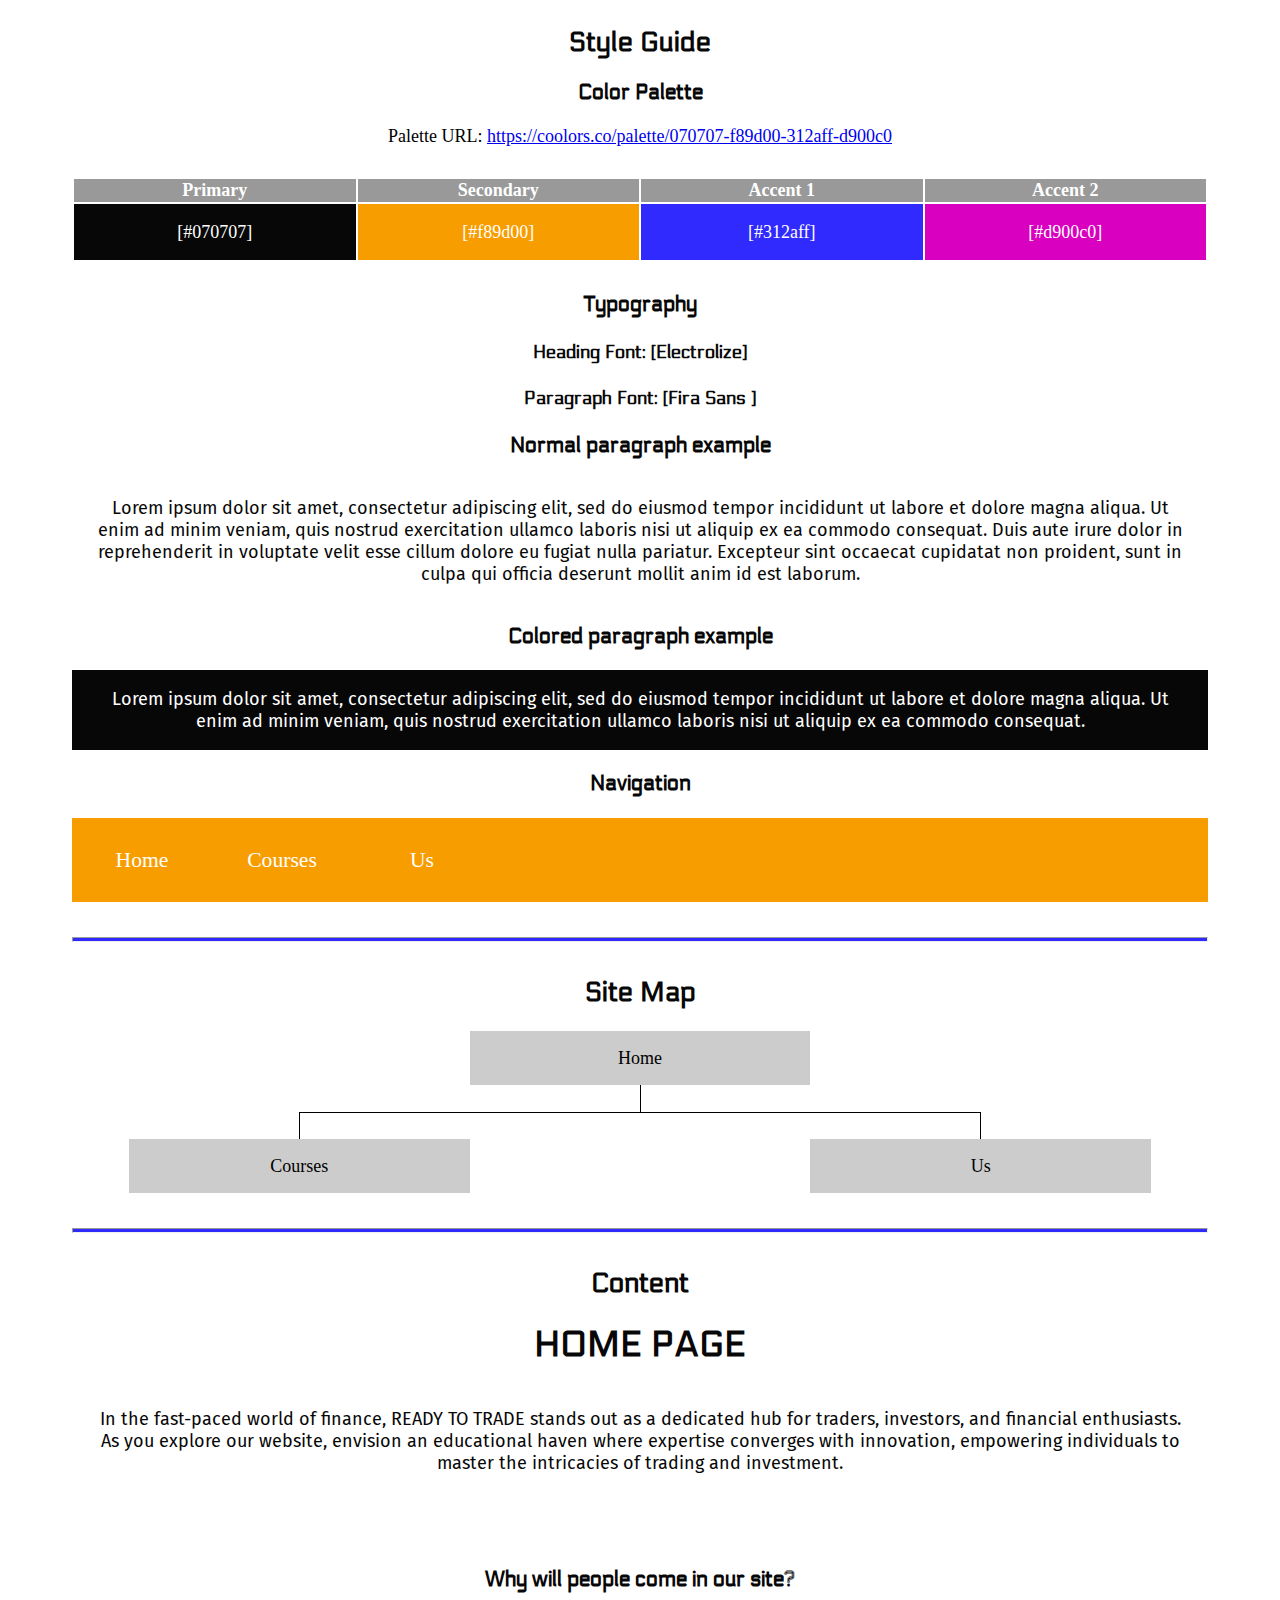
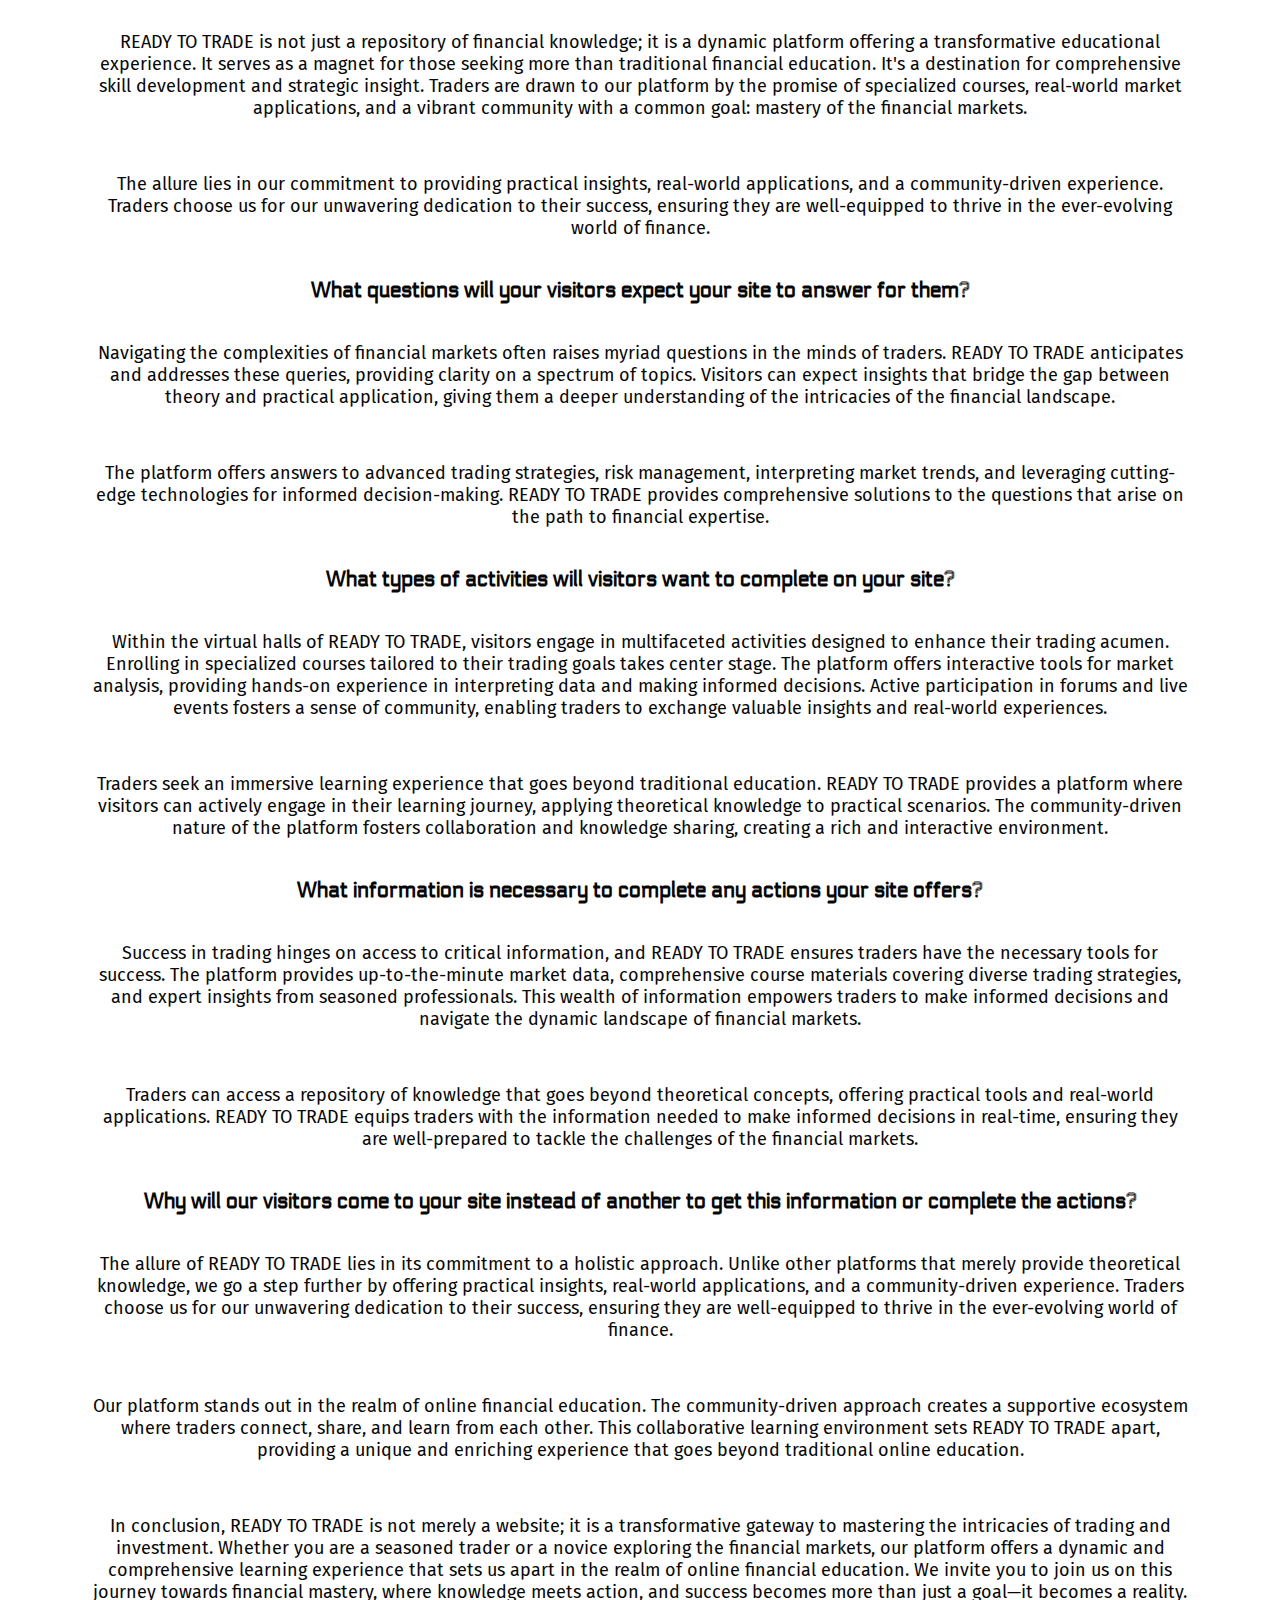
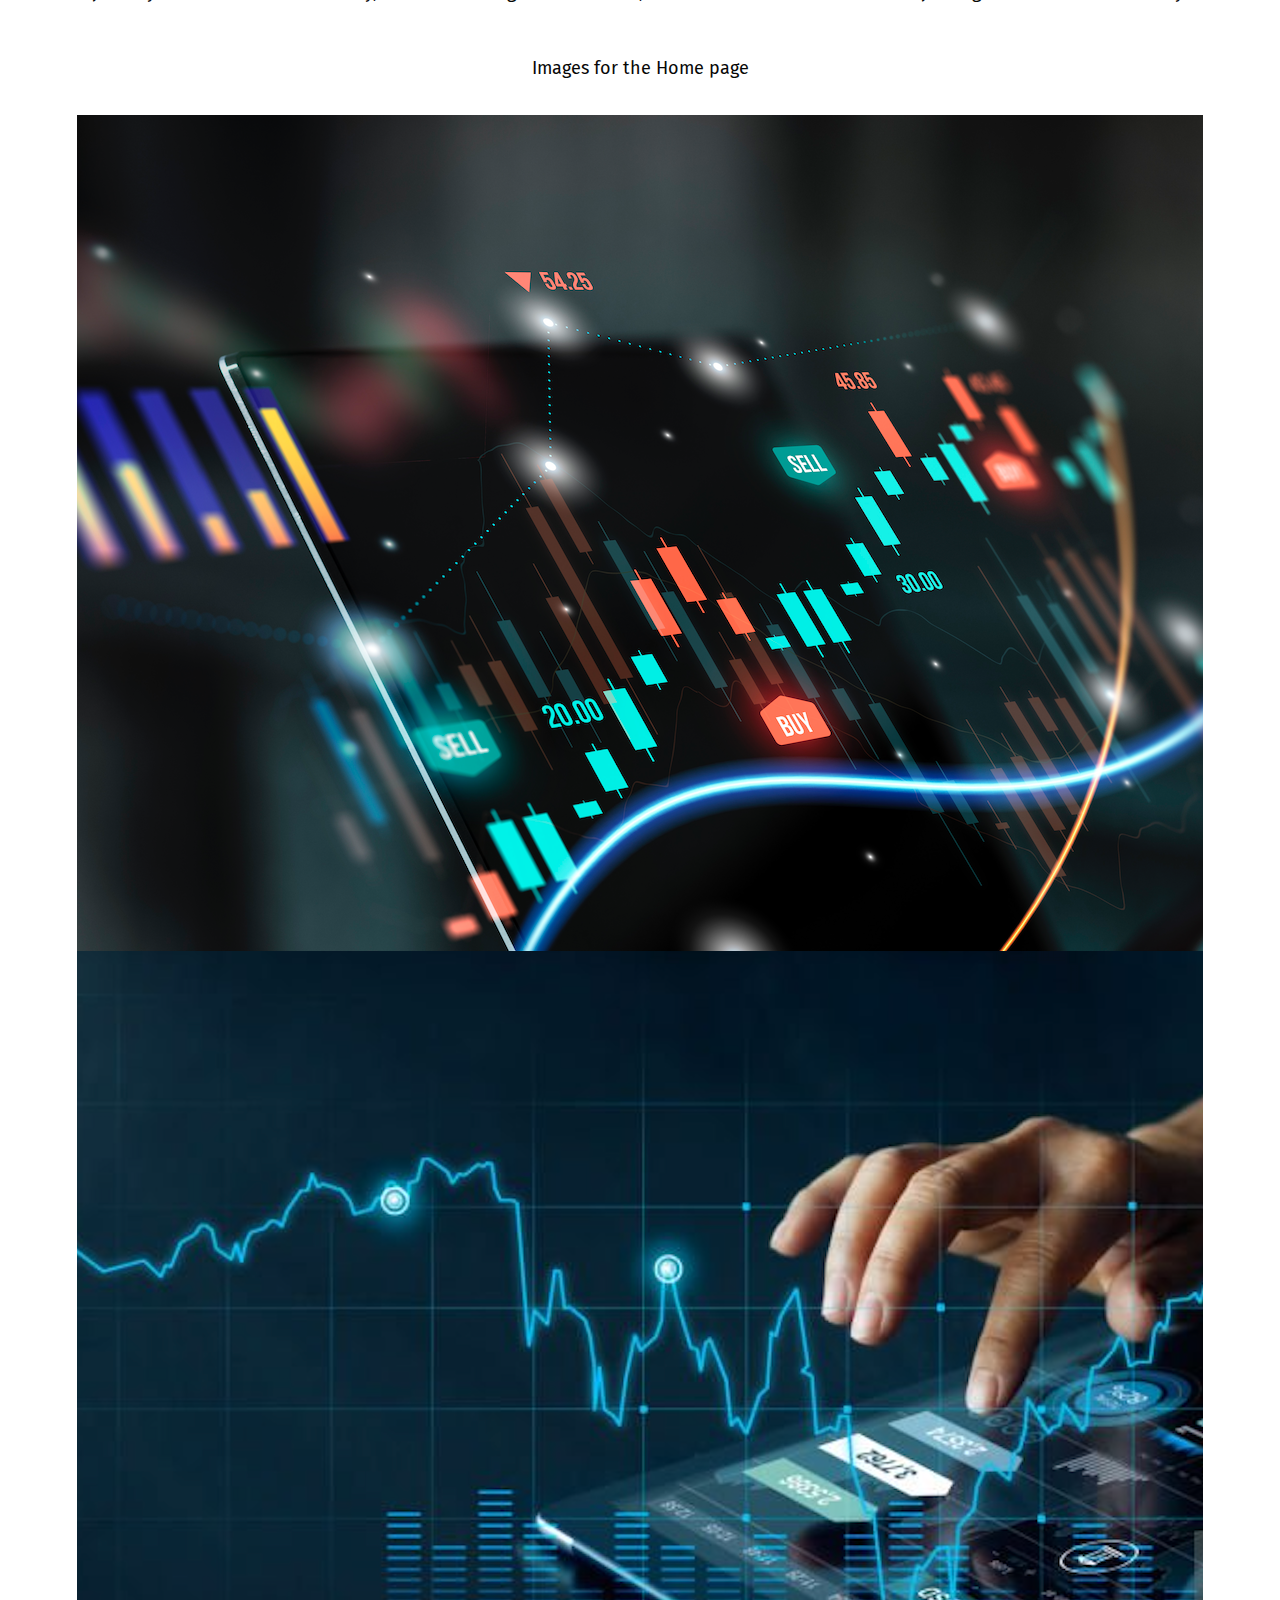
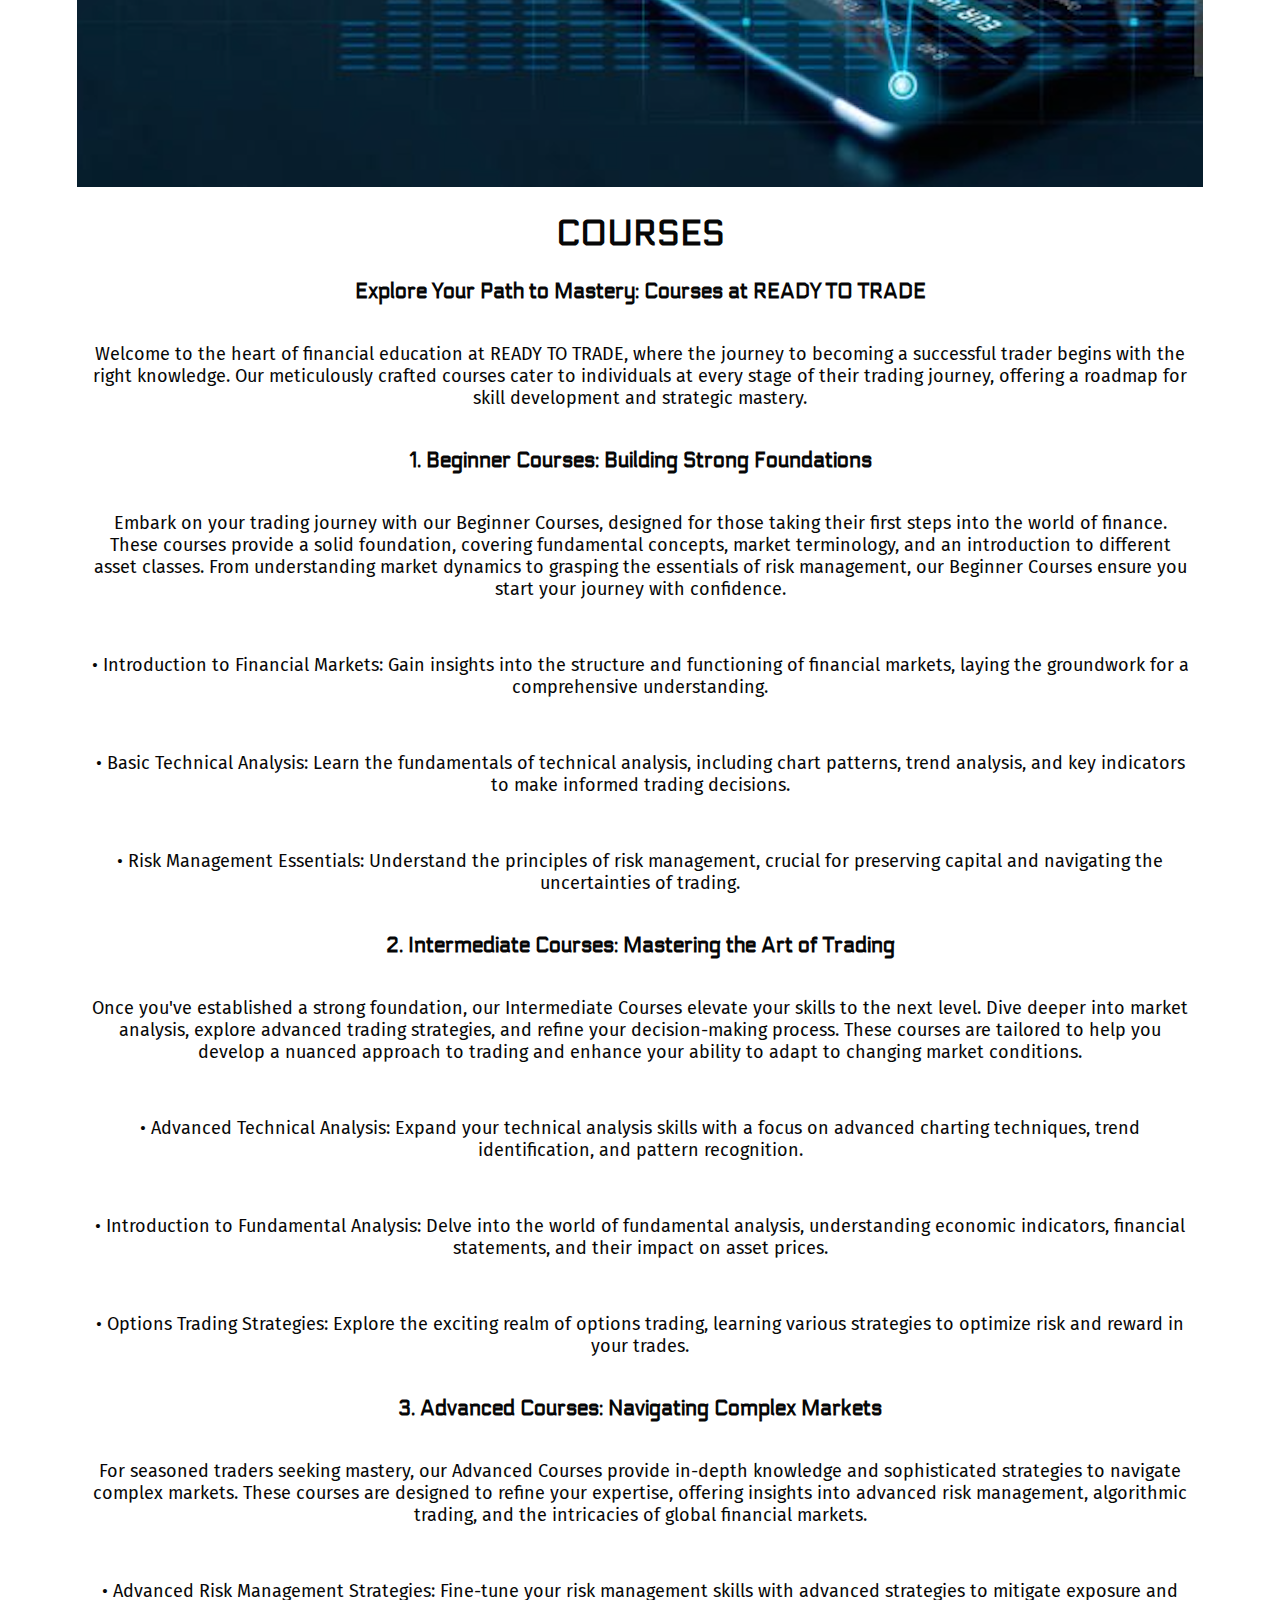
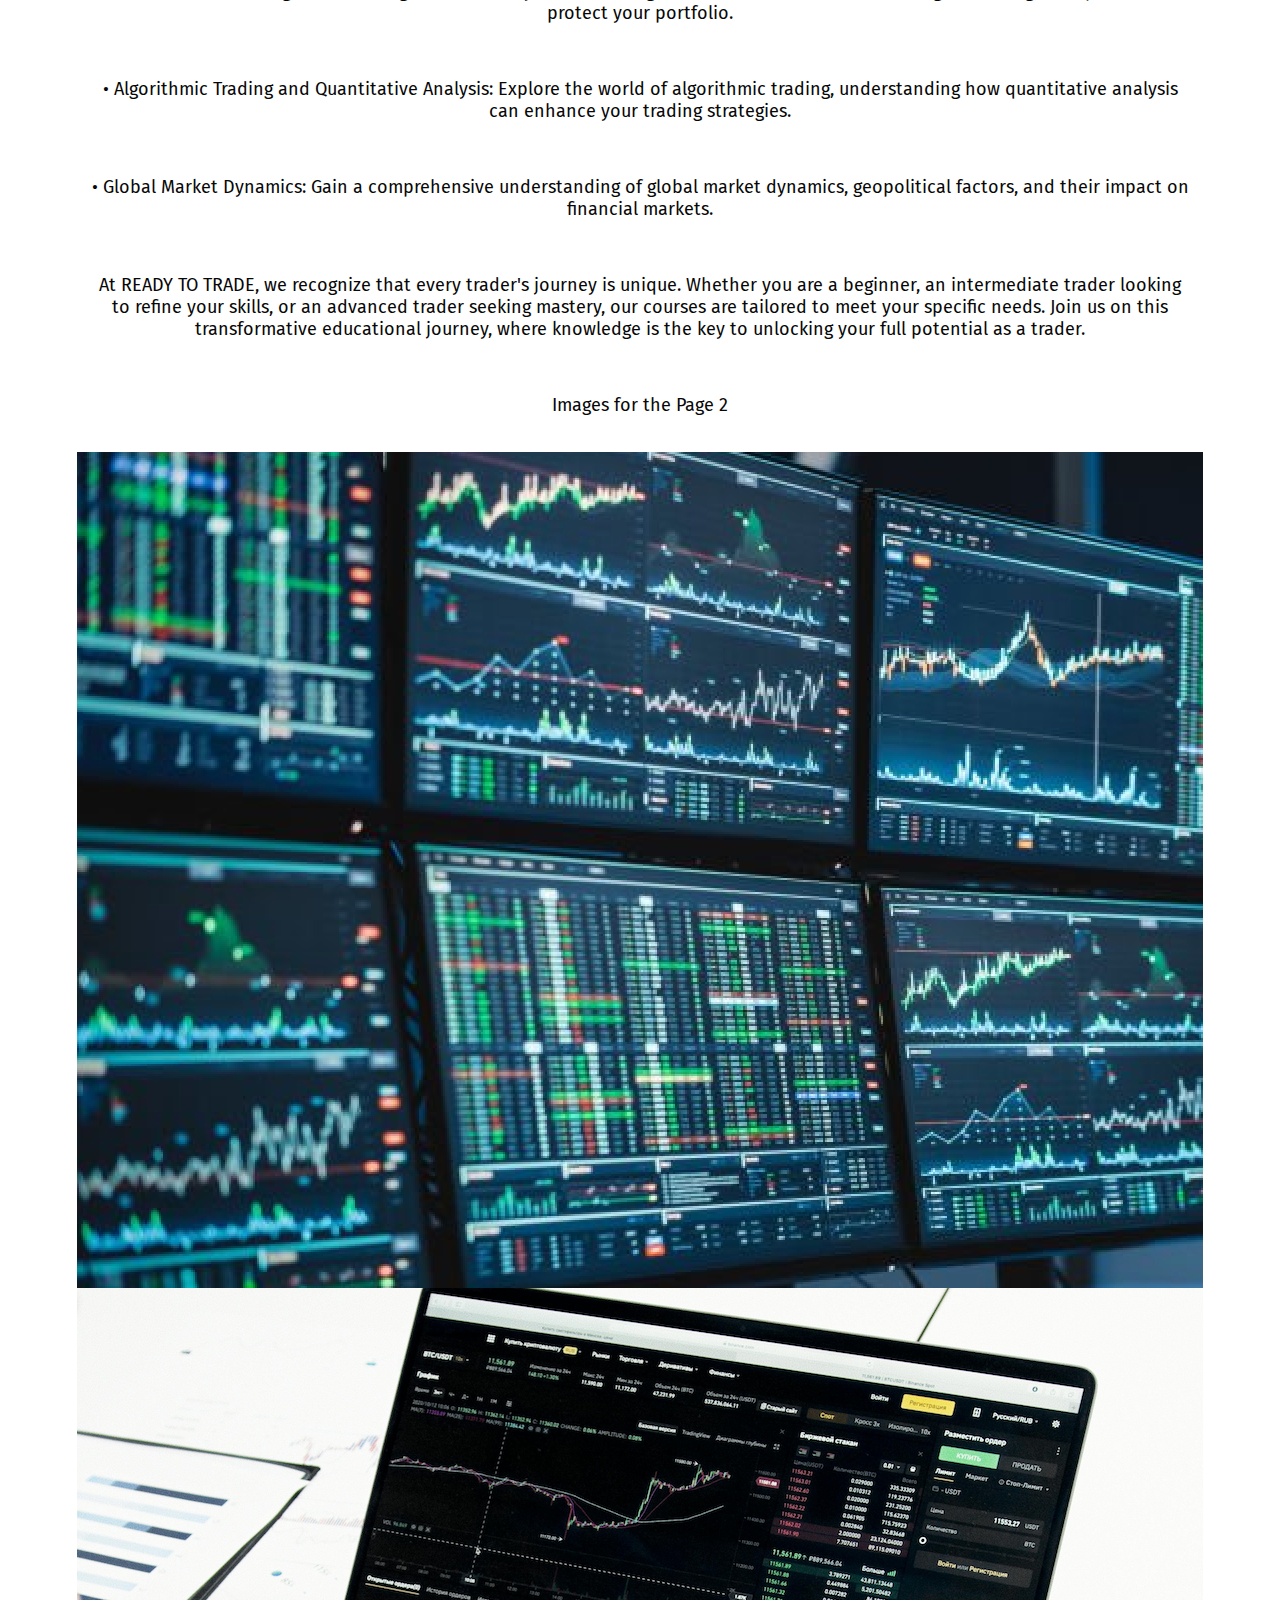
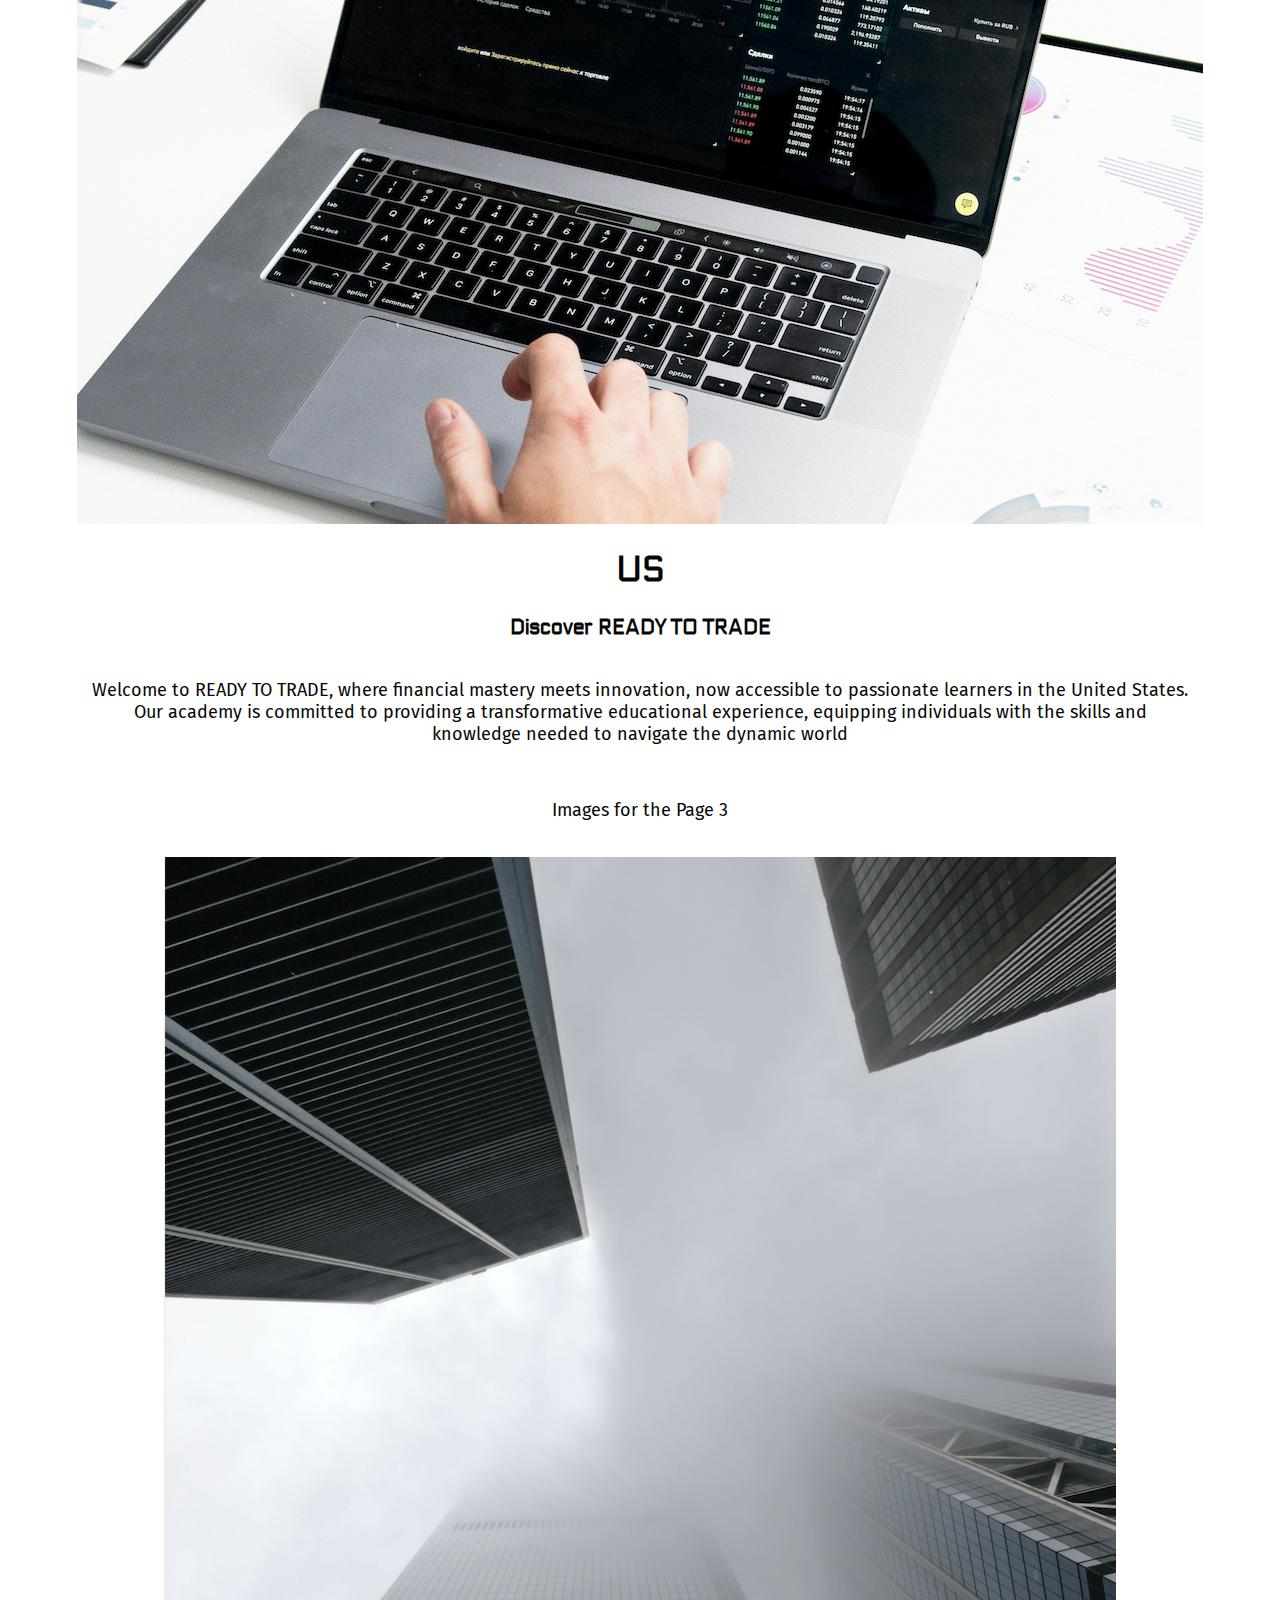
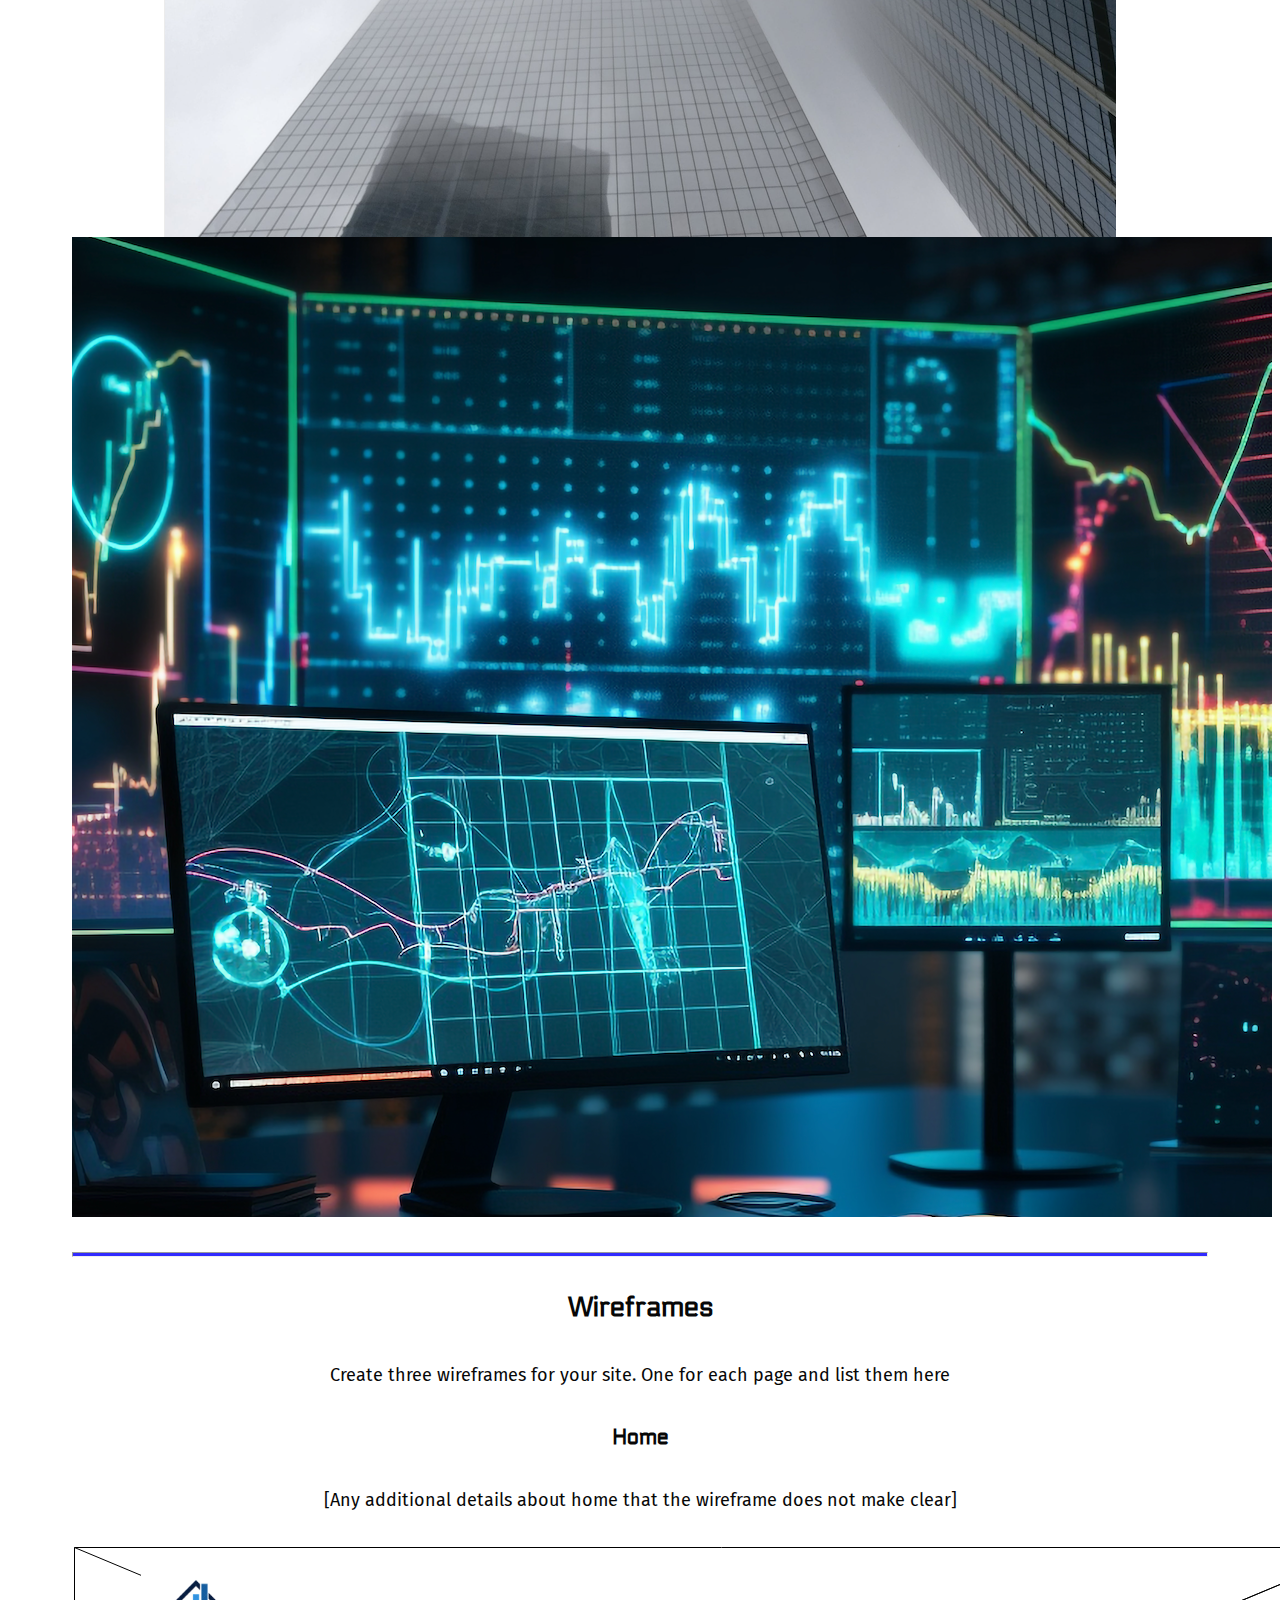
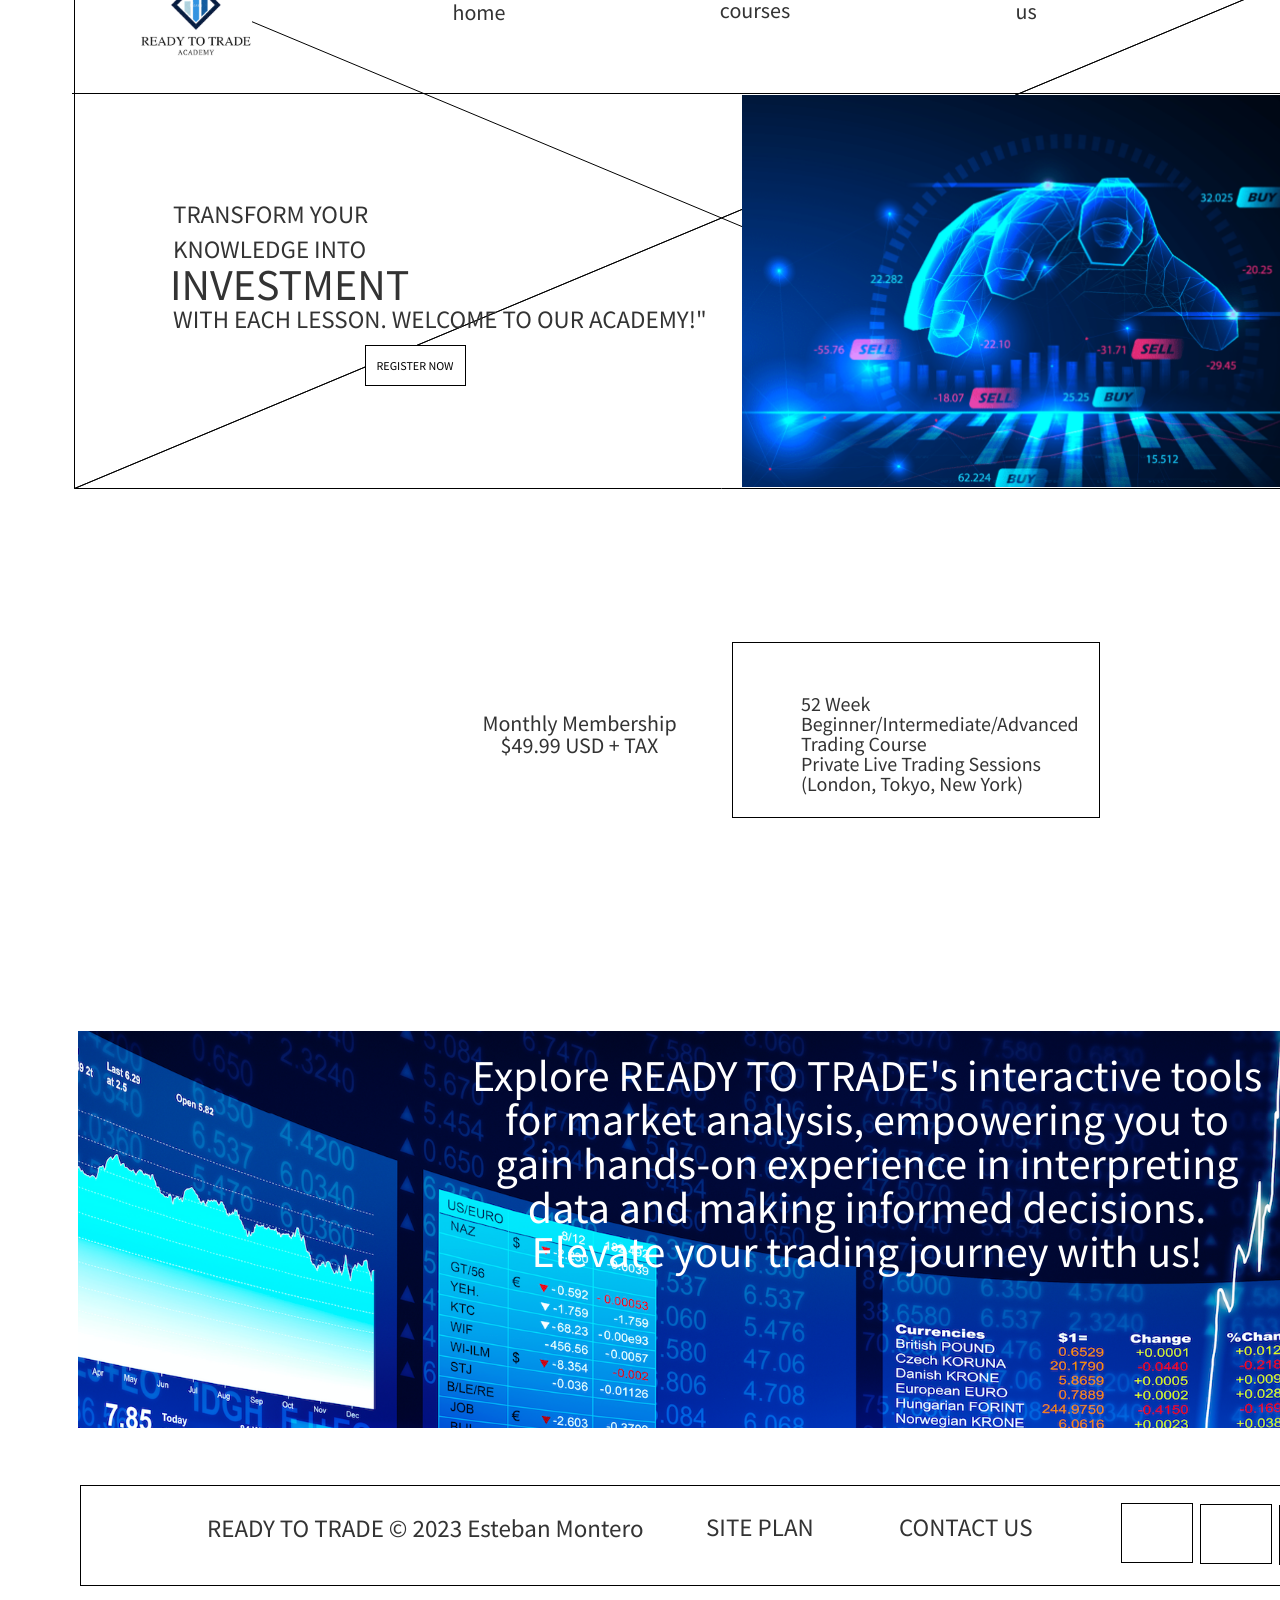
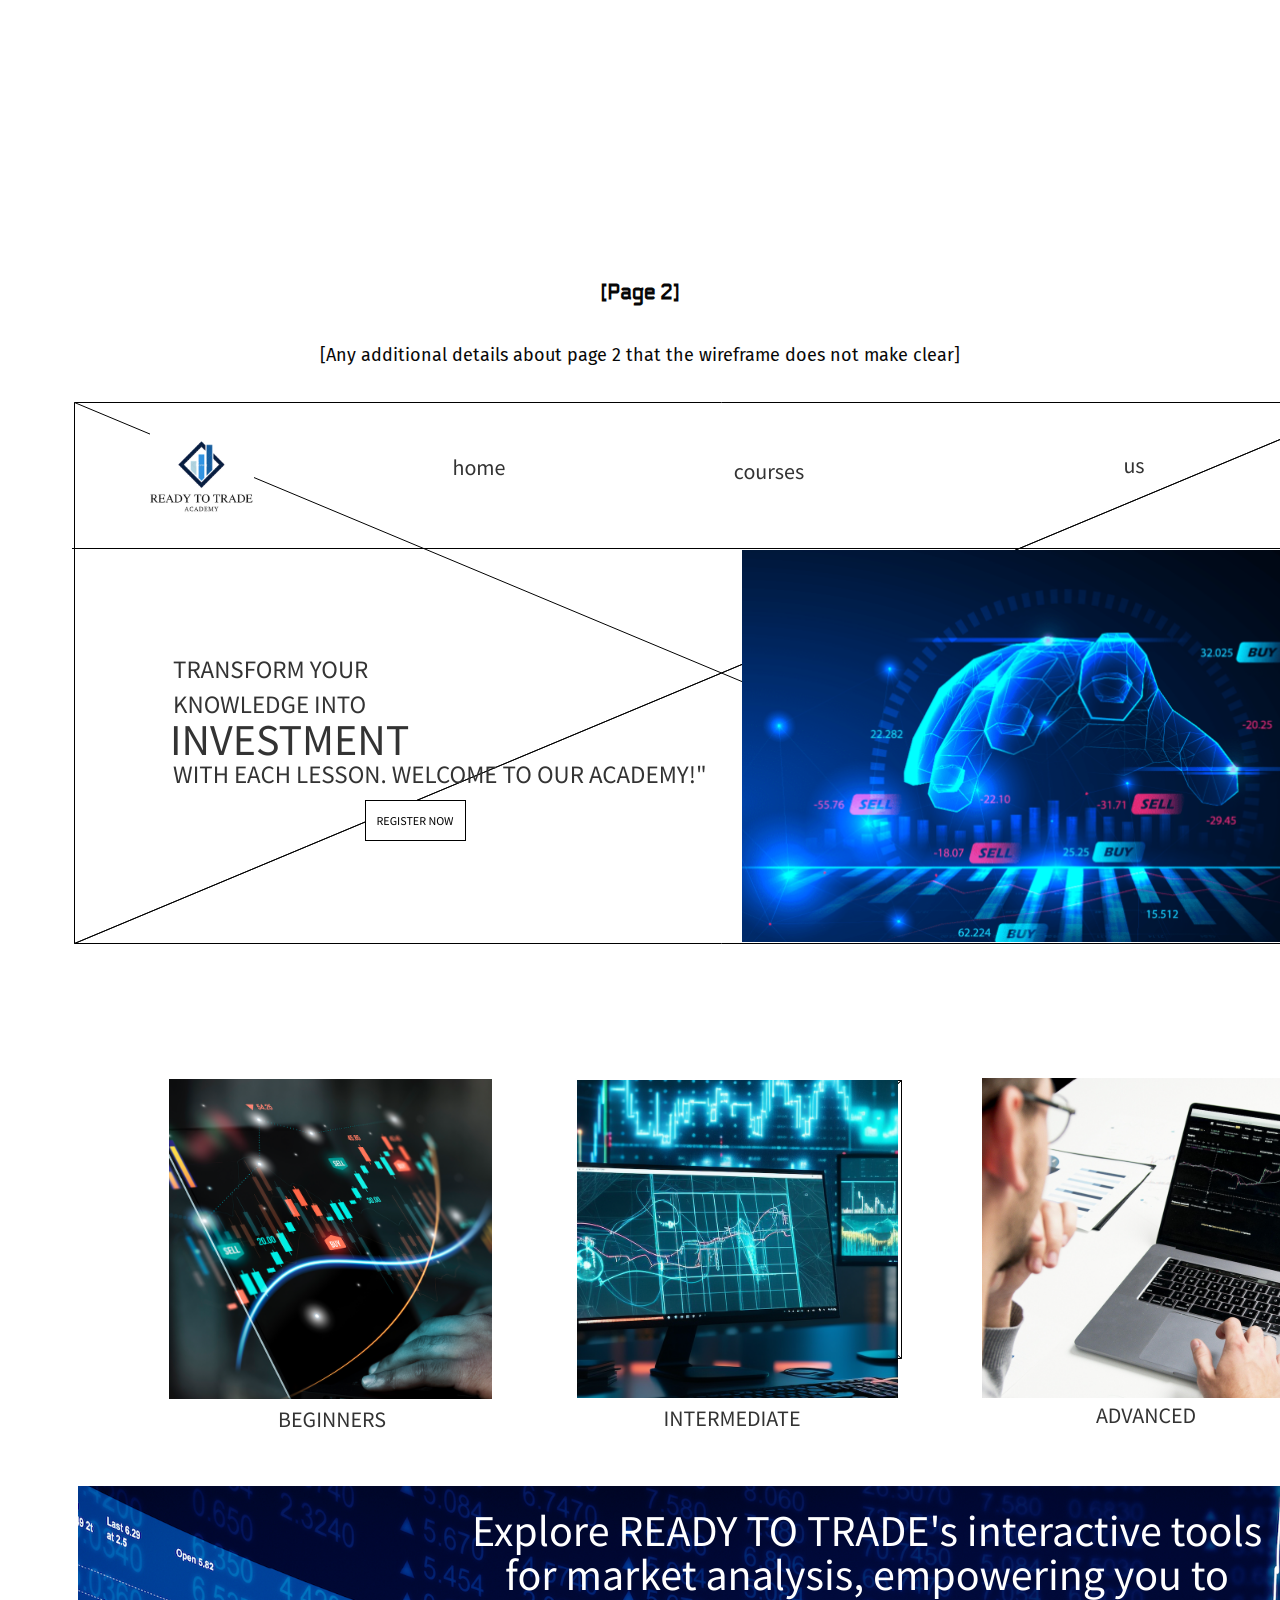
==== commit f6e1f6d0: "Update index.html" ====
--- a/index.html
+++ b/index.html
@@ -267,19 +267,19 @@
       <p>         
         [Any additional details about home that the wireframe does not make clear]
       </p>
-      <img src="#" alt="home page wireframe">
+      <img src="images/HOME.png" alt="home page wireframe">
 
       <h3>[Page 2]</h3>
       <p>         
         [Any additional details about page 2 that the wireframe does not make clear]
       </p>
-      <img src="#" alt="page 2 wireframe">
+      <img src="images/COURSES.png" alt="page 2 wireframe">
 
       <h3>[Page 3]</h3>
       <p>         
         [Any additional details about page 3 that the wireframe does not make clear]
       </p>
-      <img src="#" alt="page 3 wireframe">
+      <img src=images/US.png" alt="page 3 wireframe">
     </main>
   </body>
 
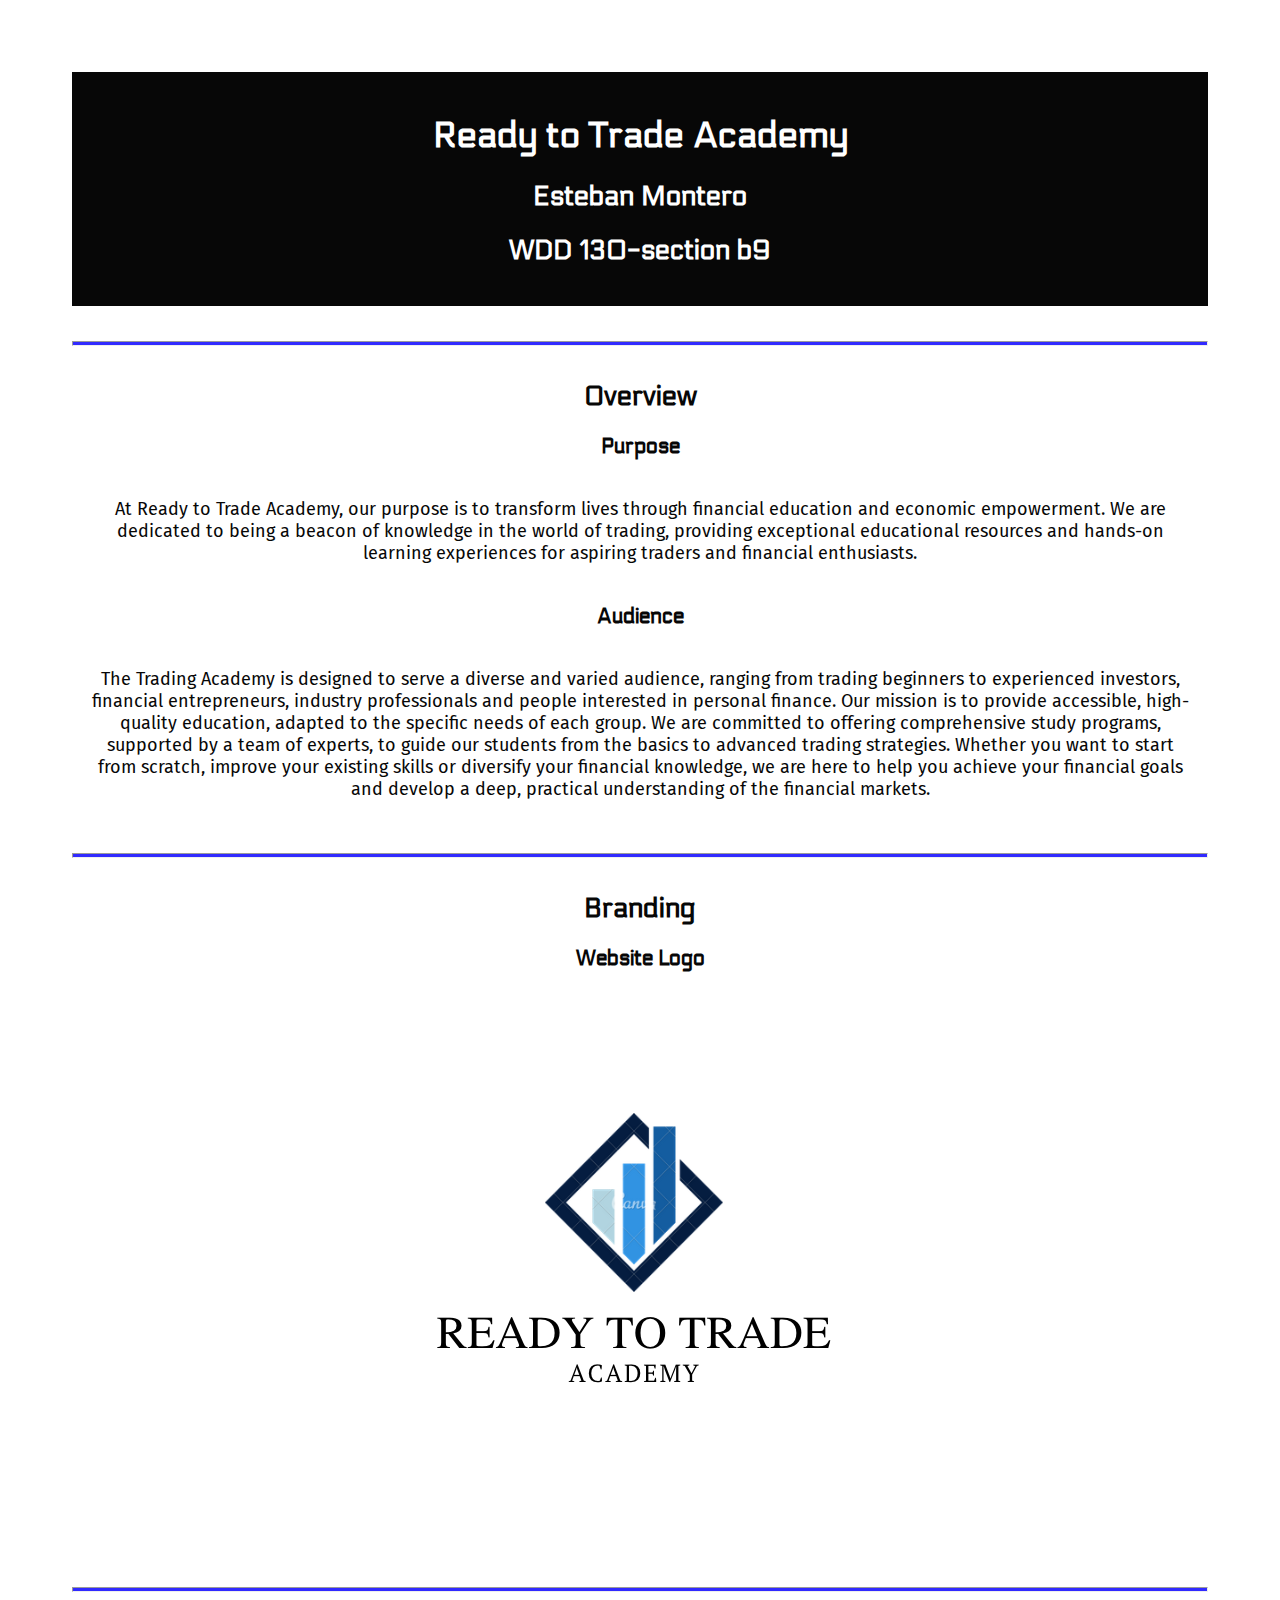
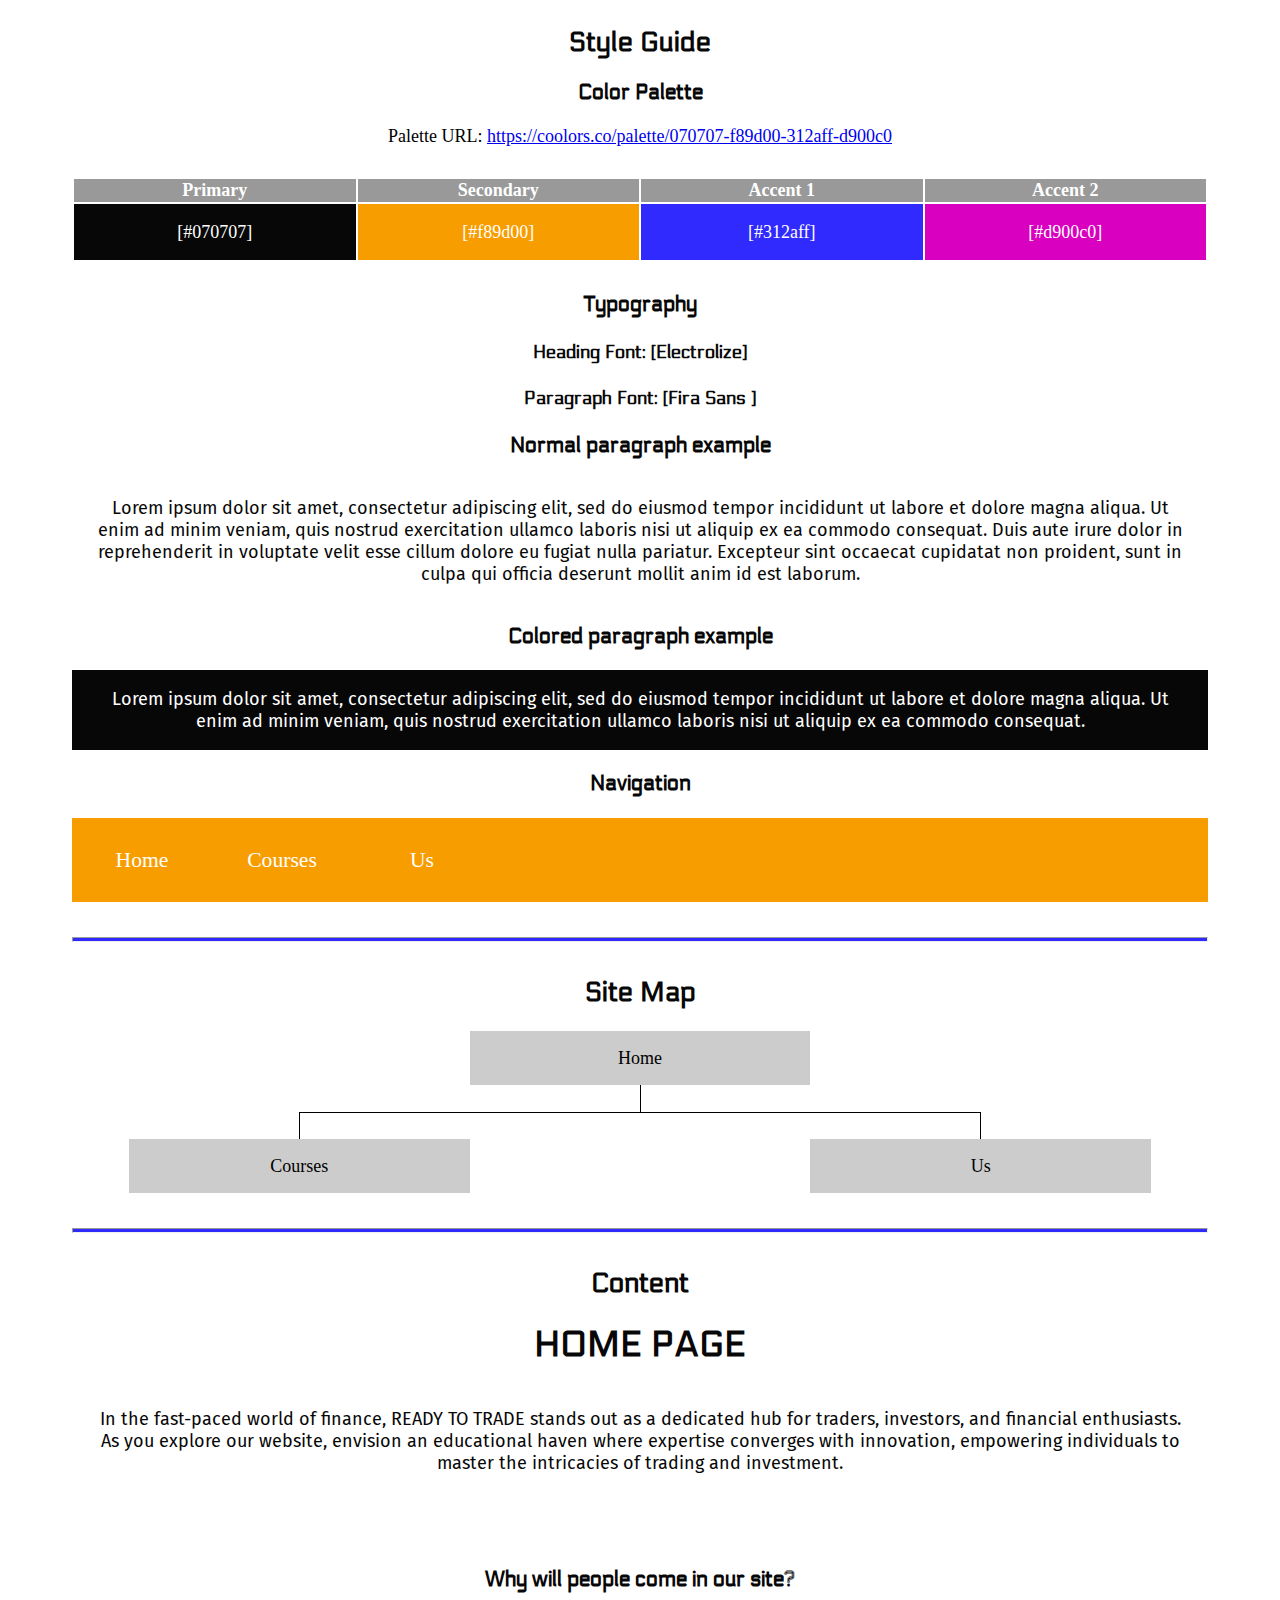
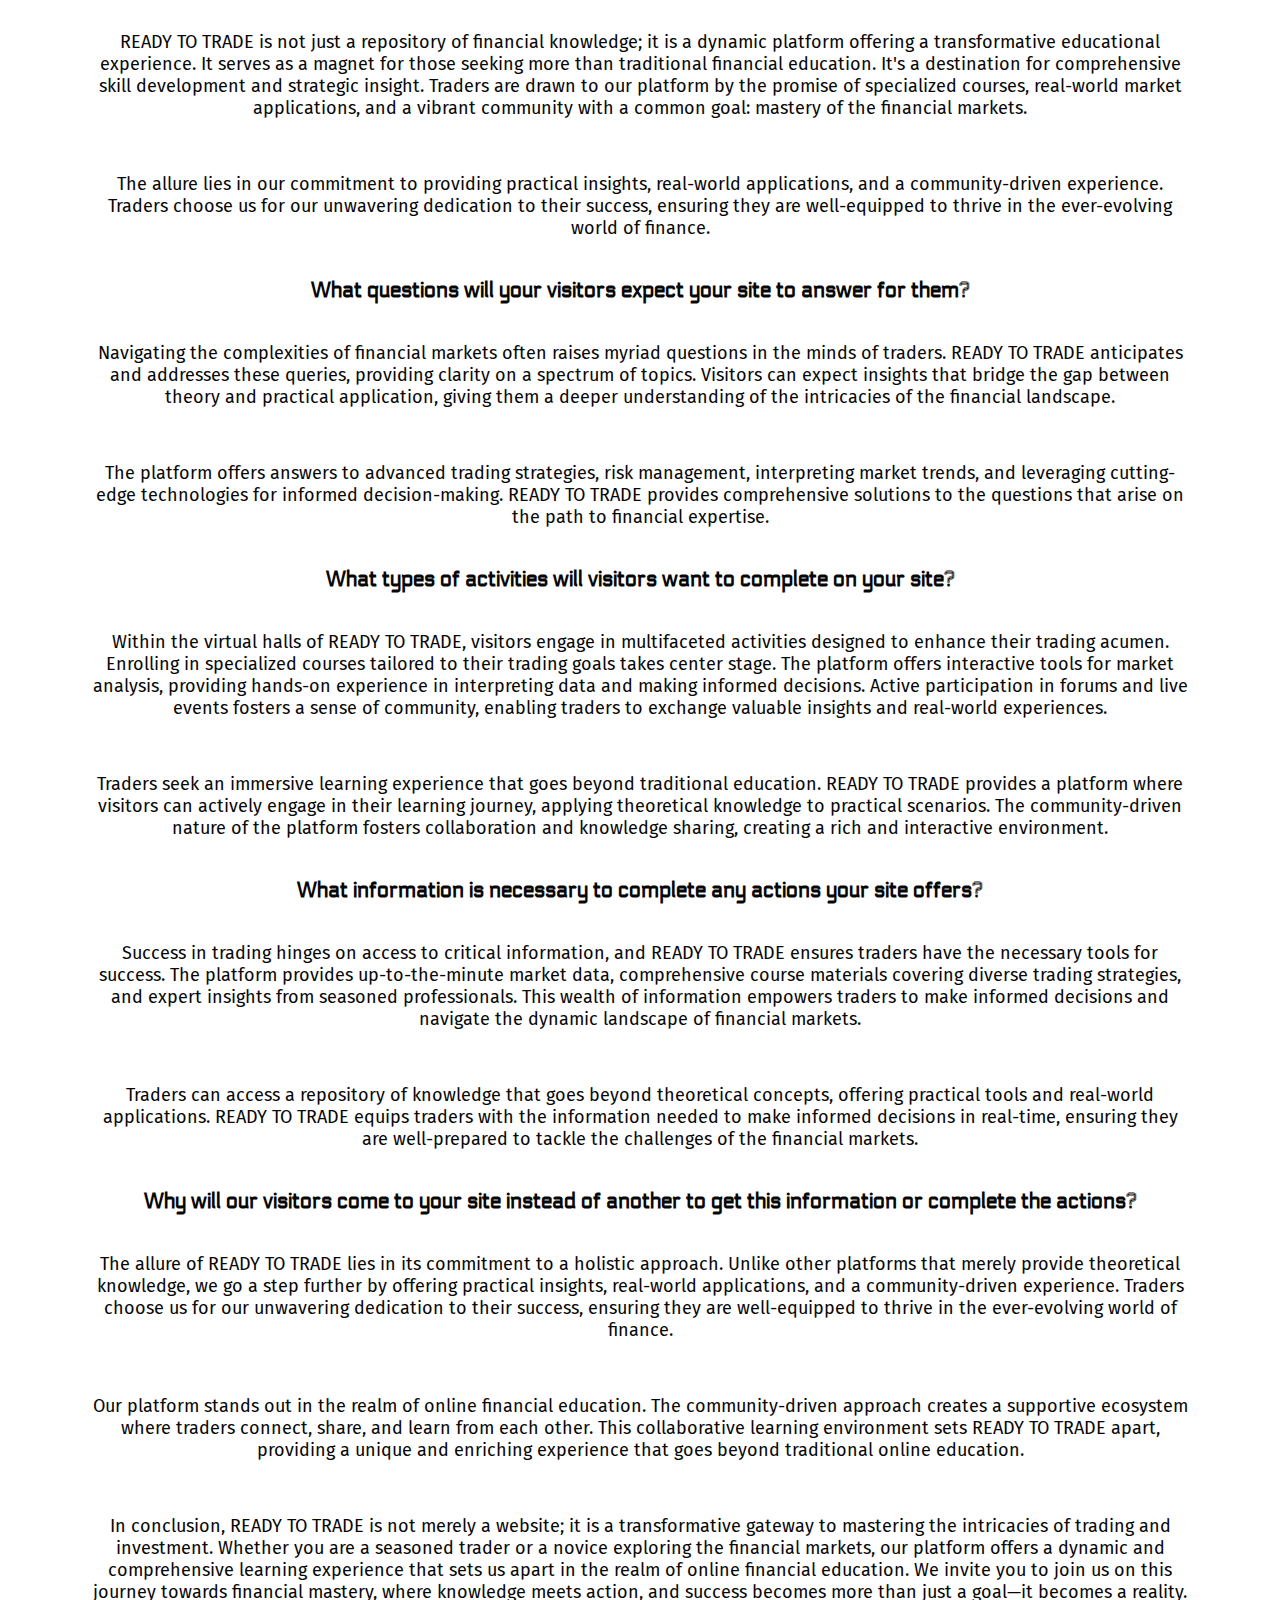
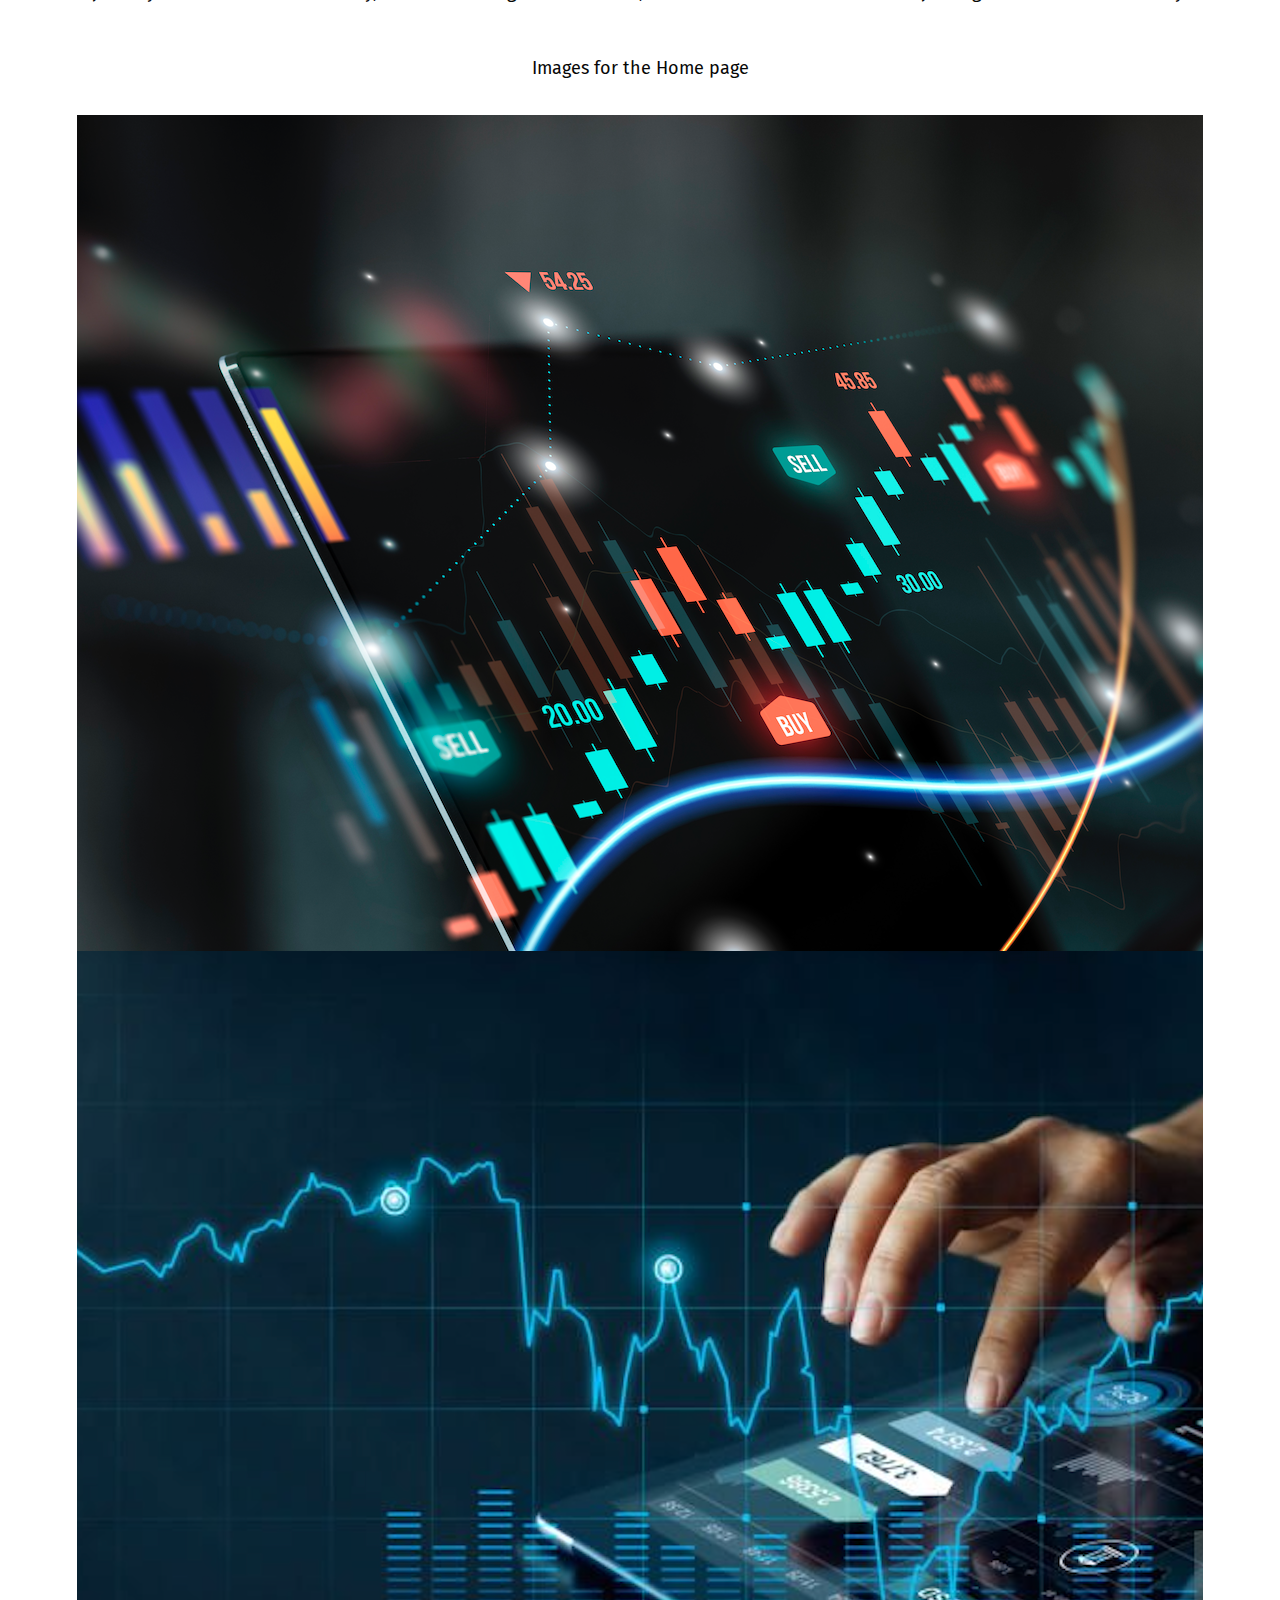
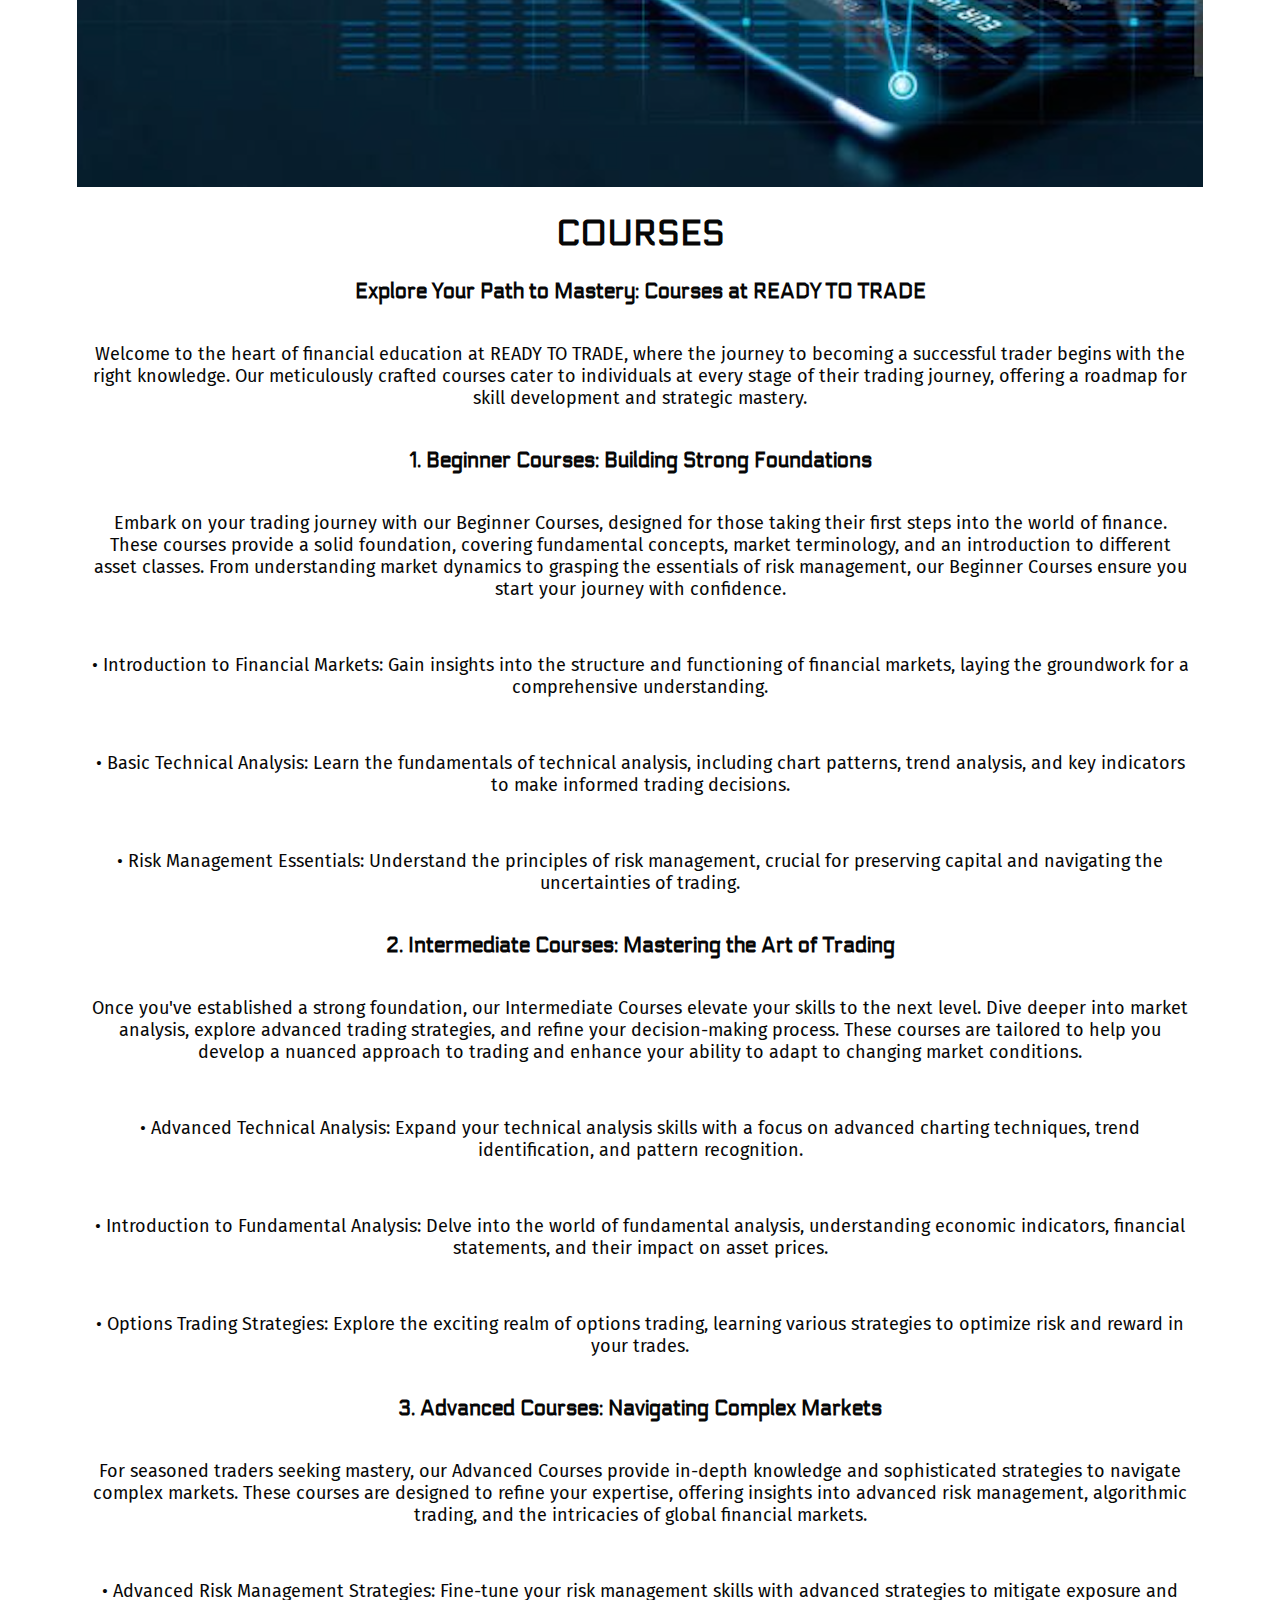
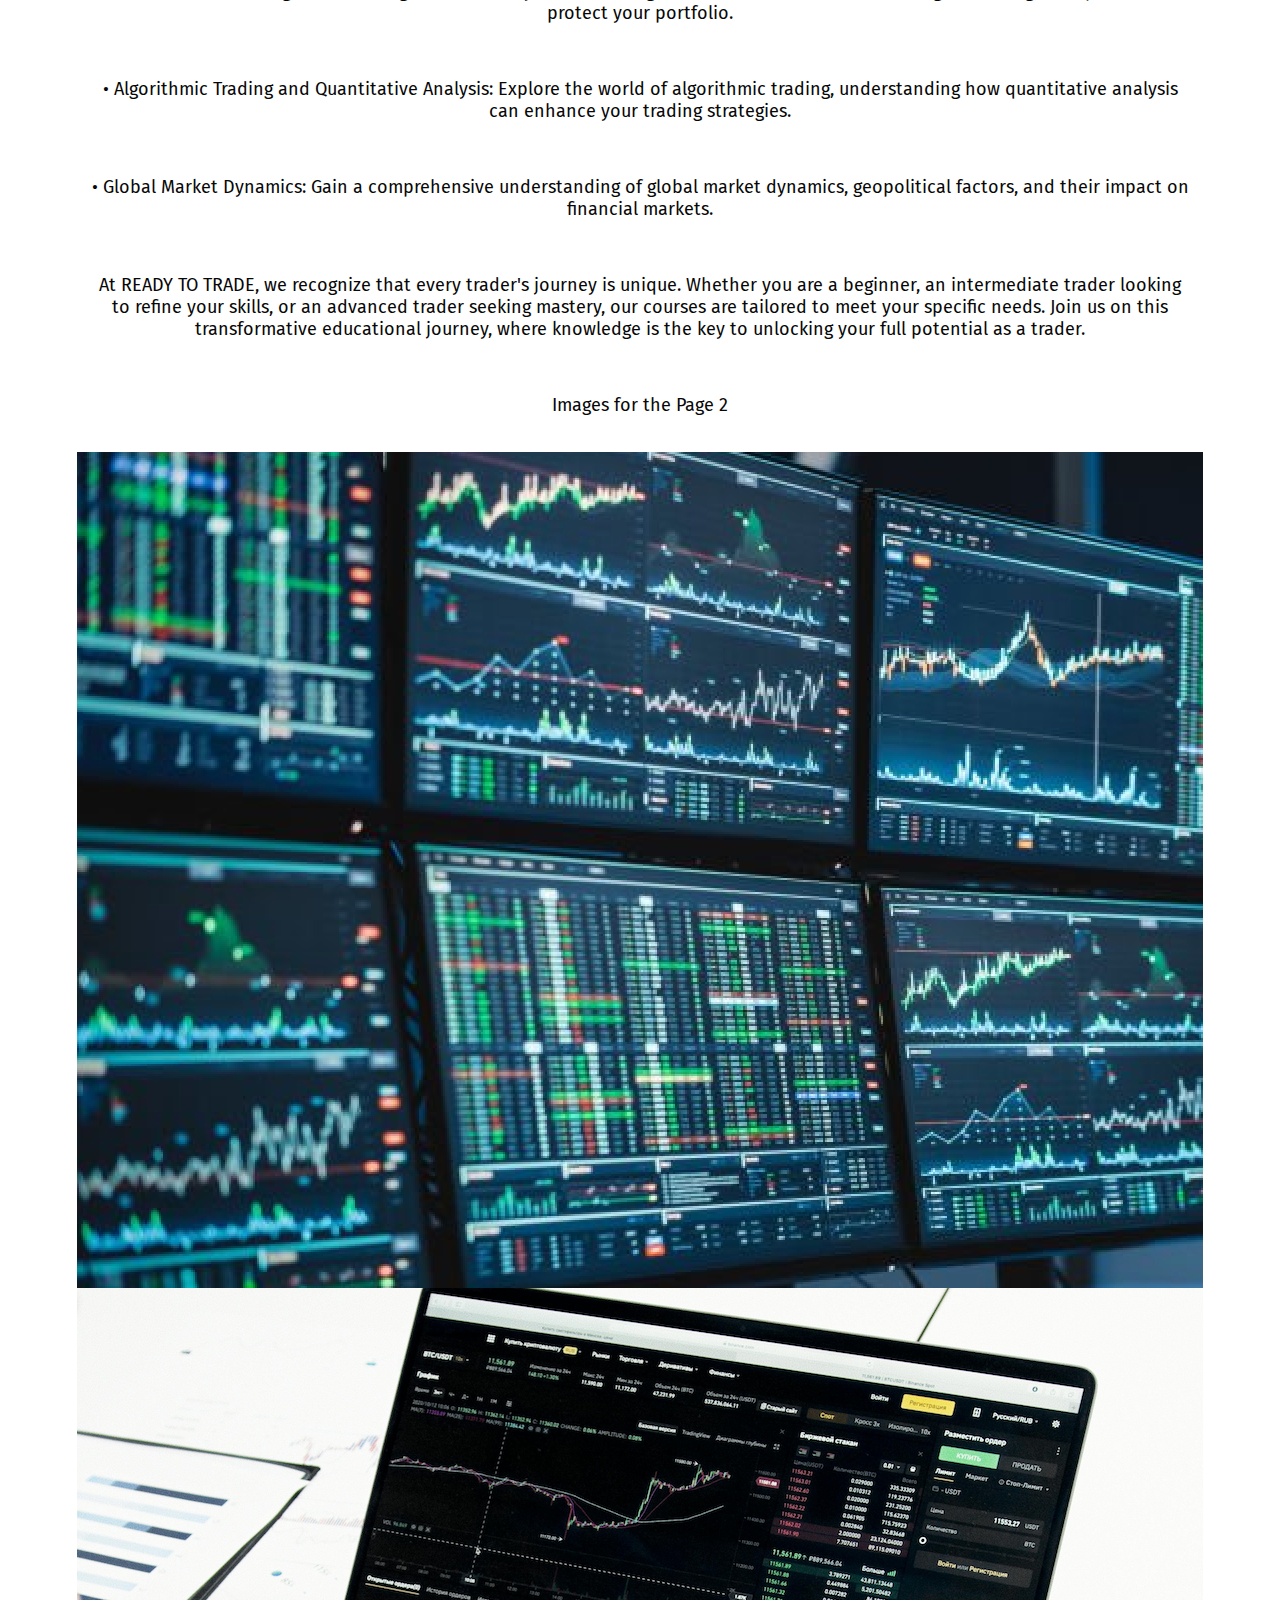
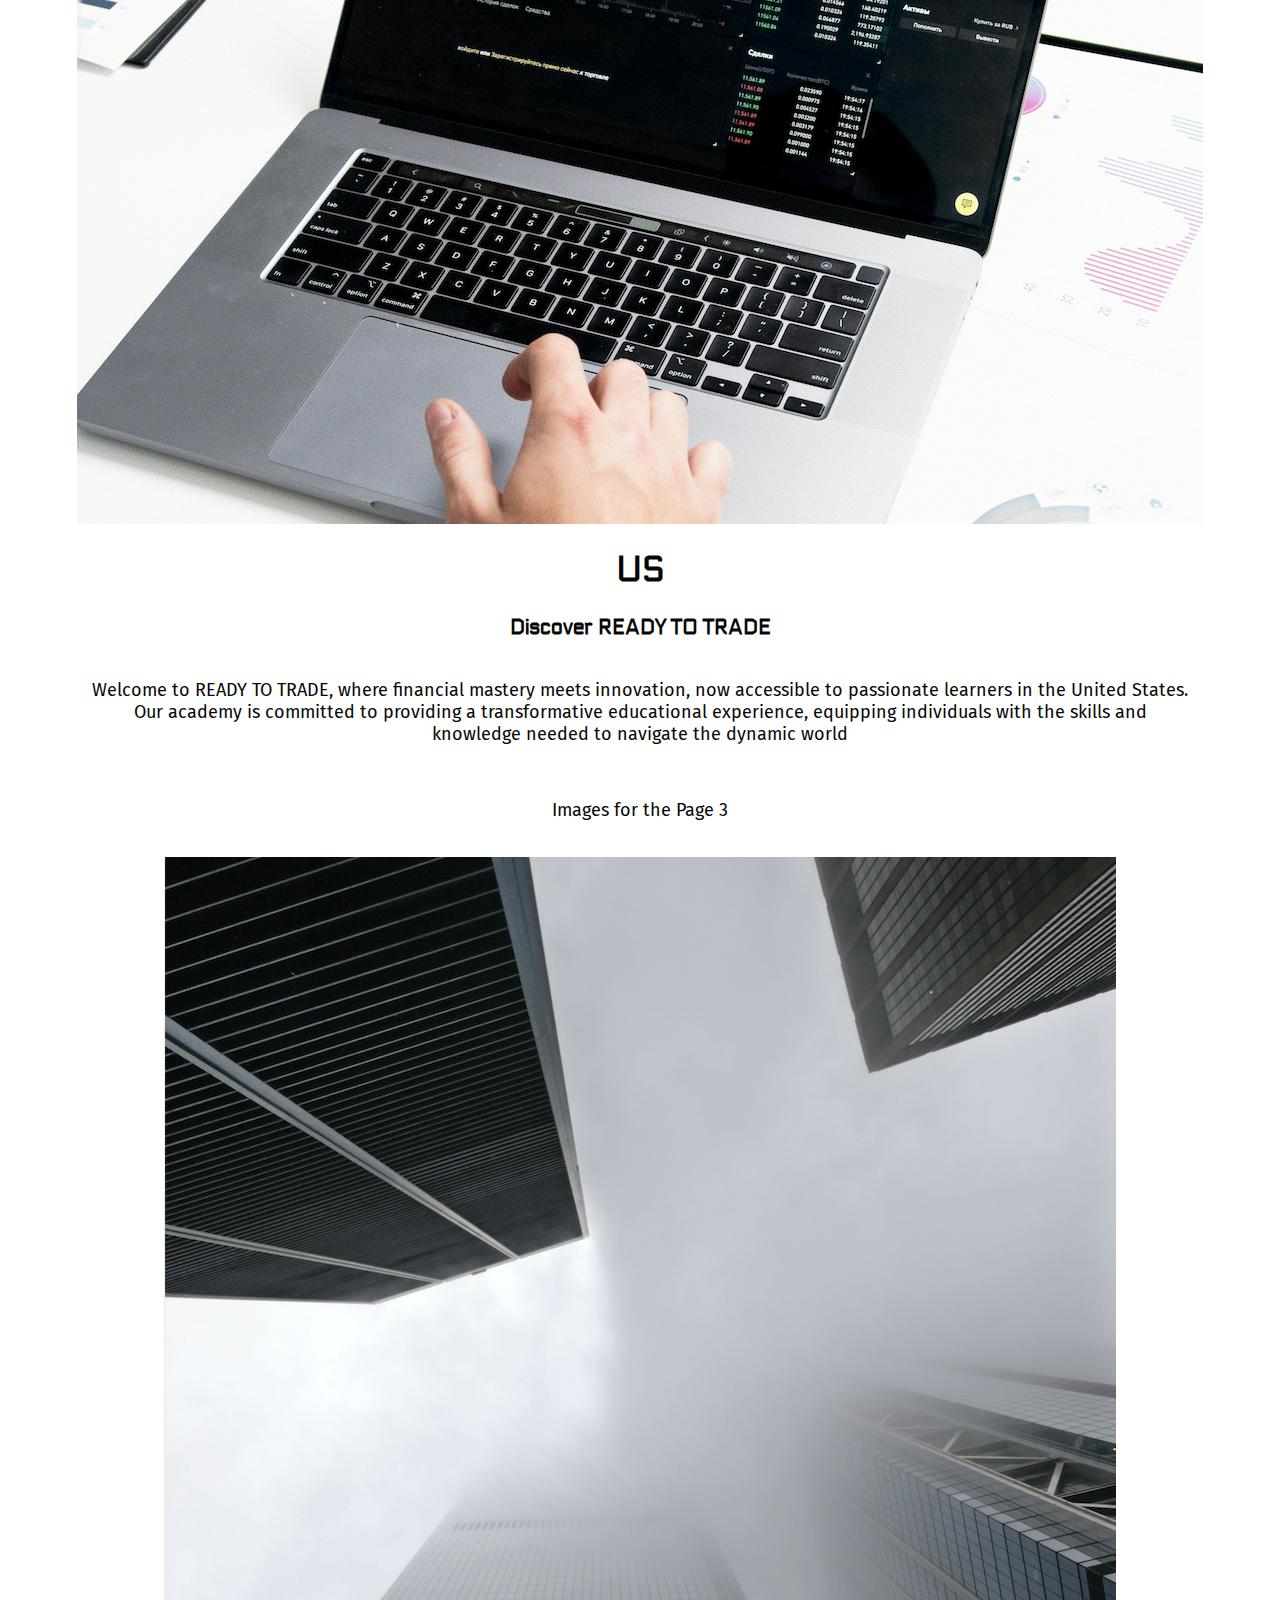
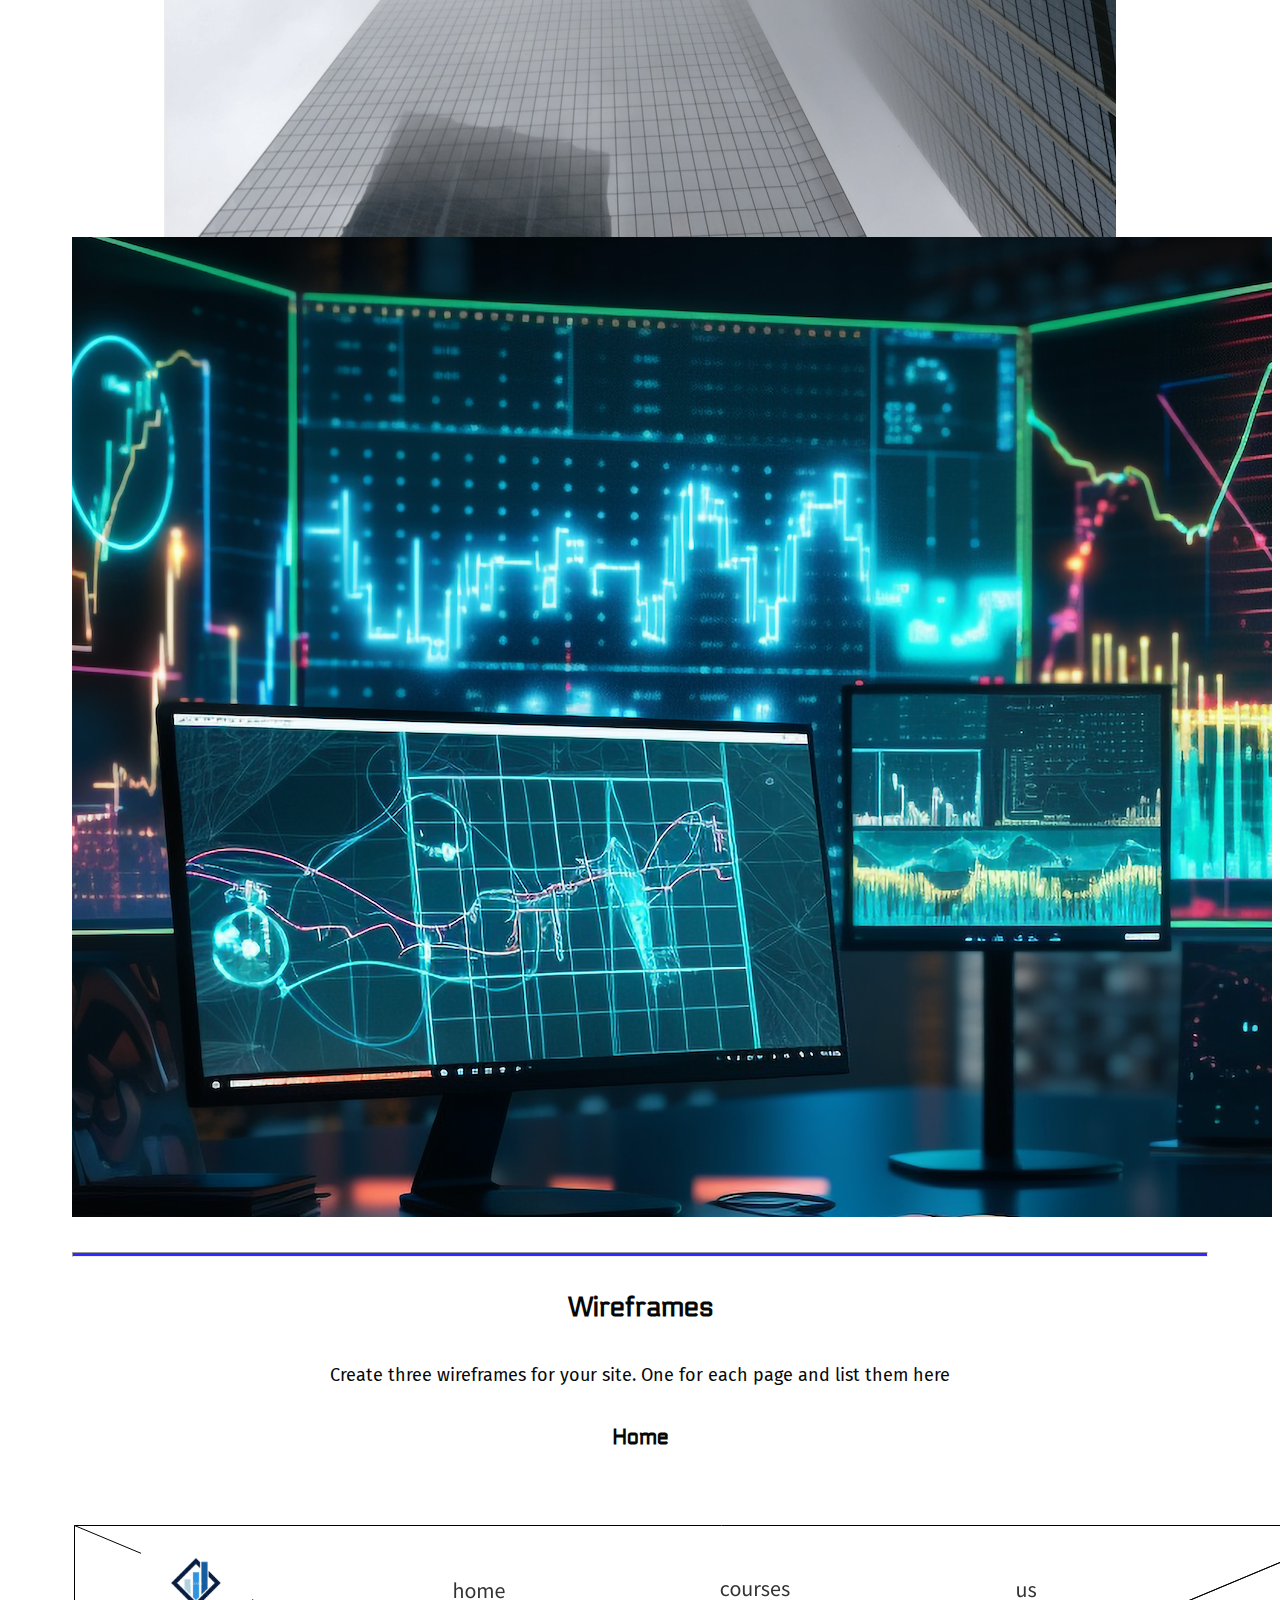
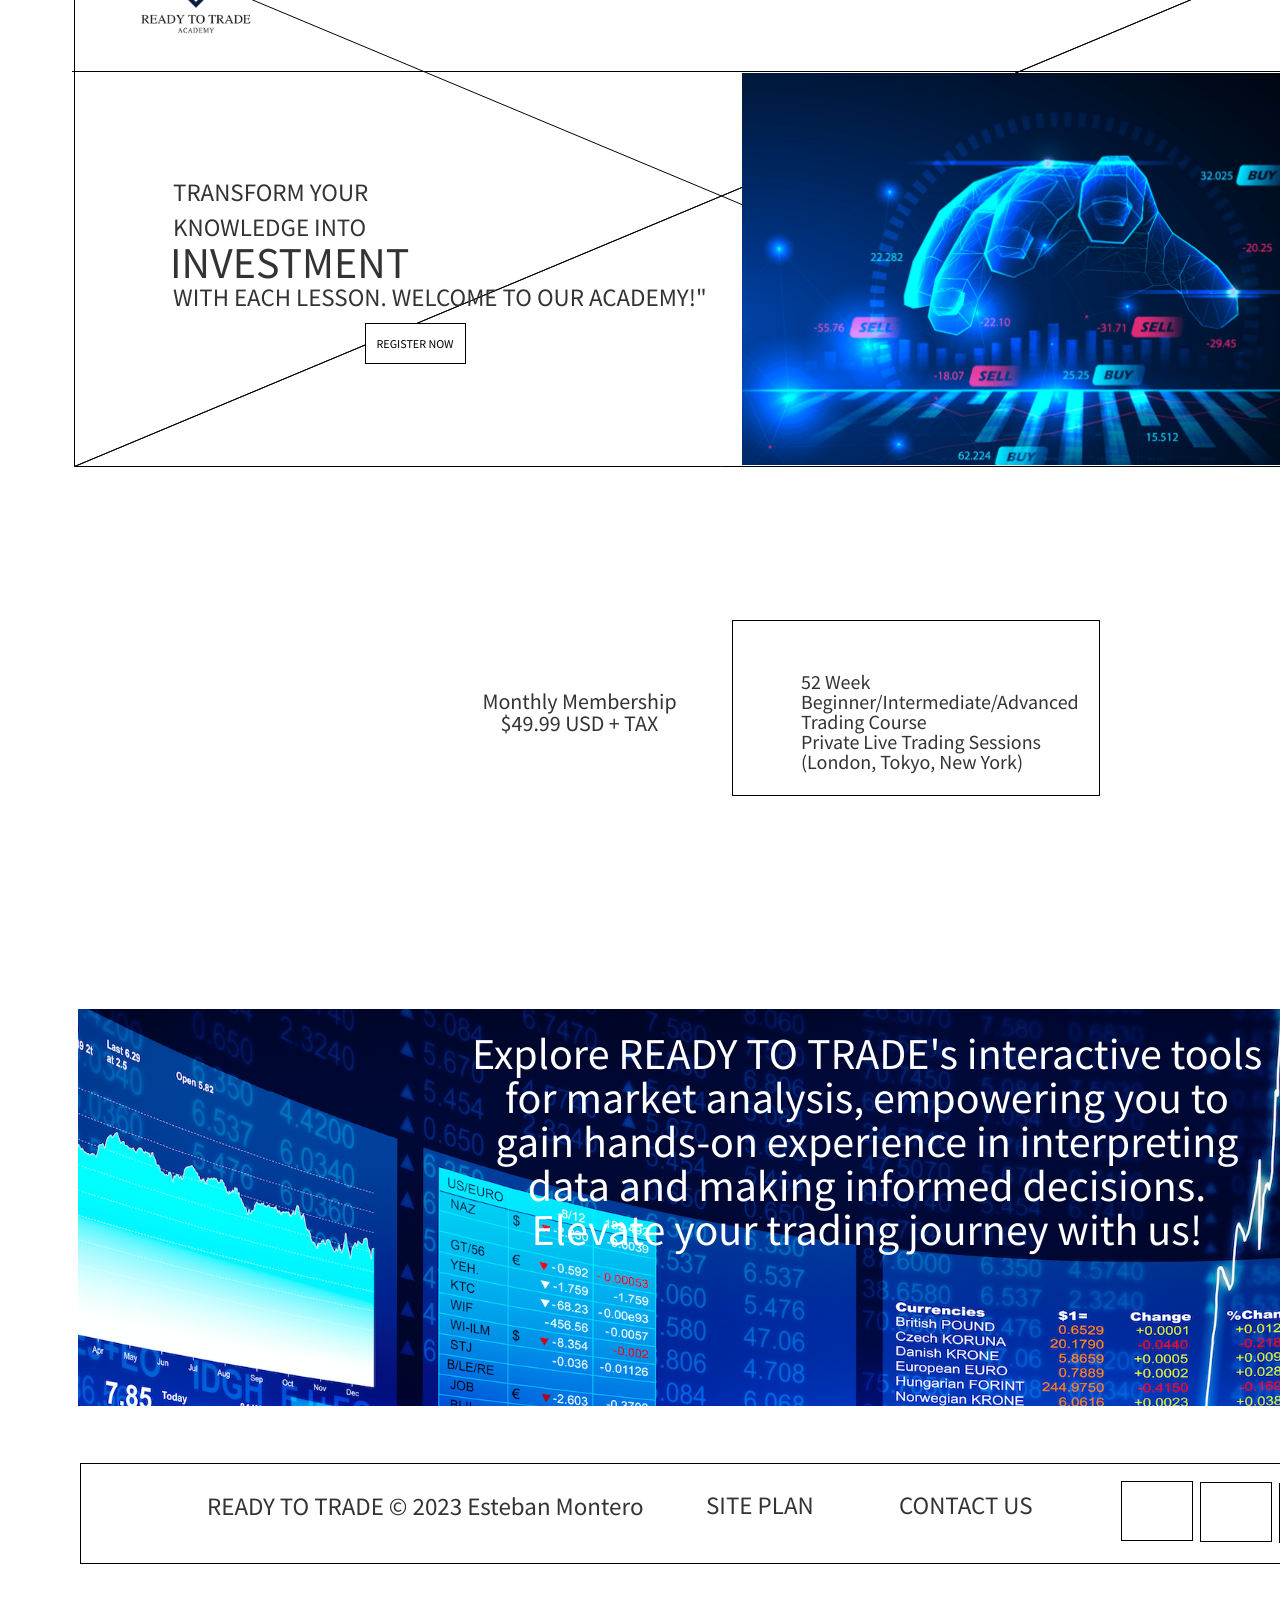
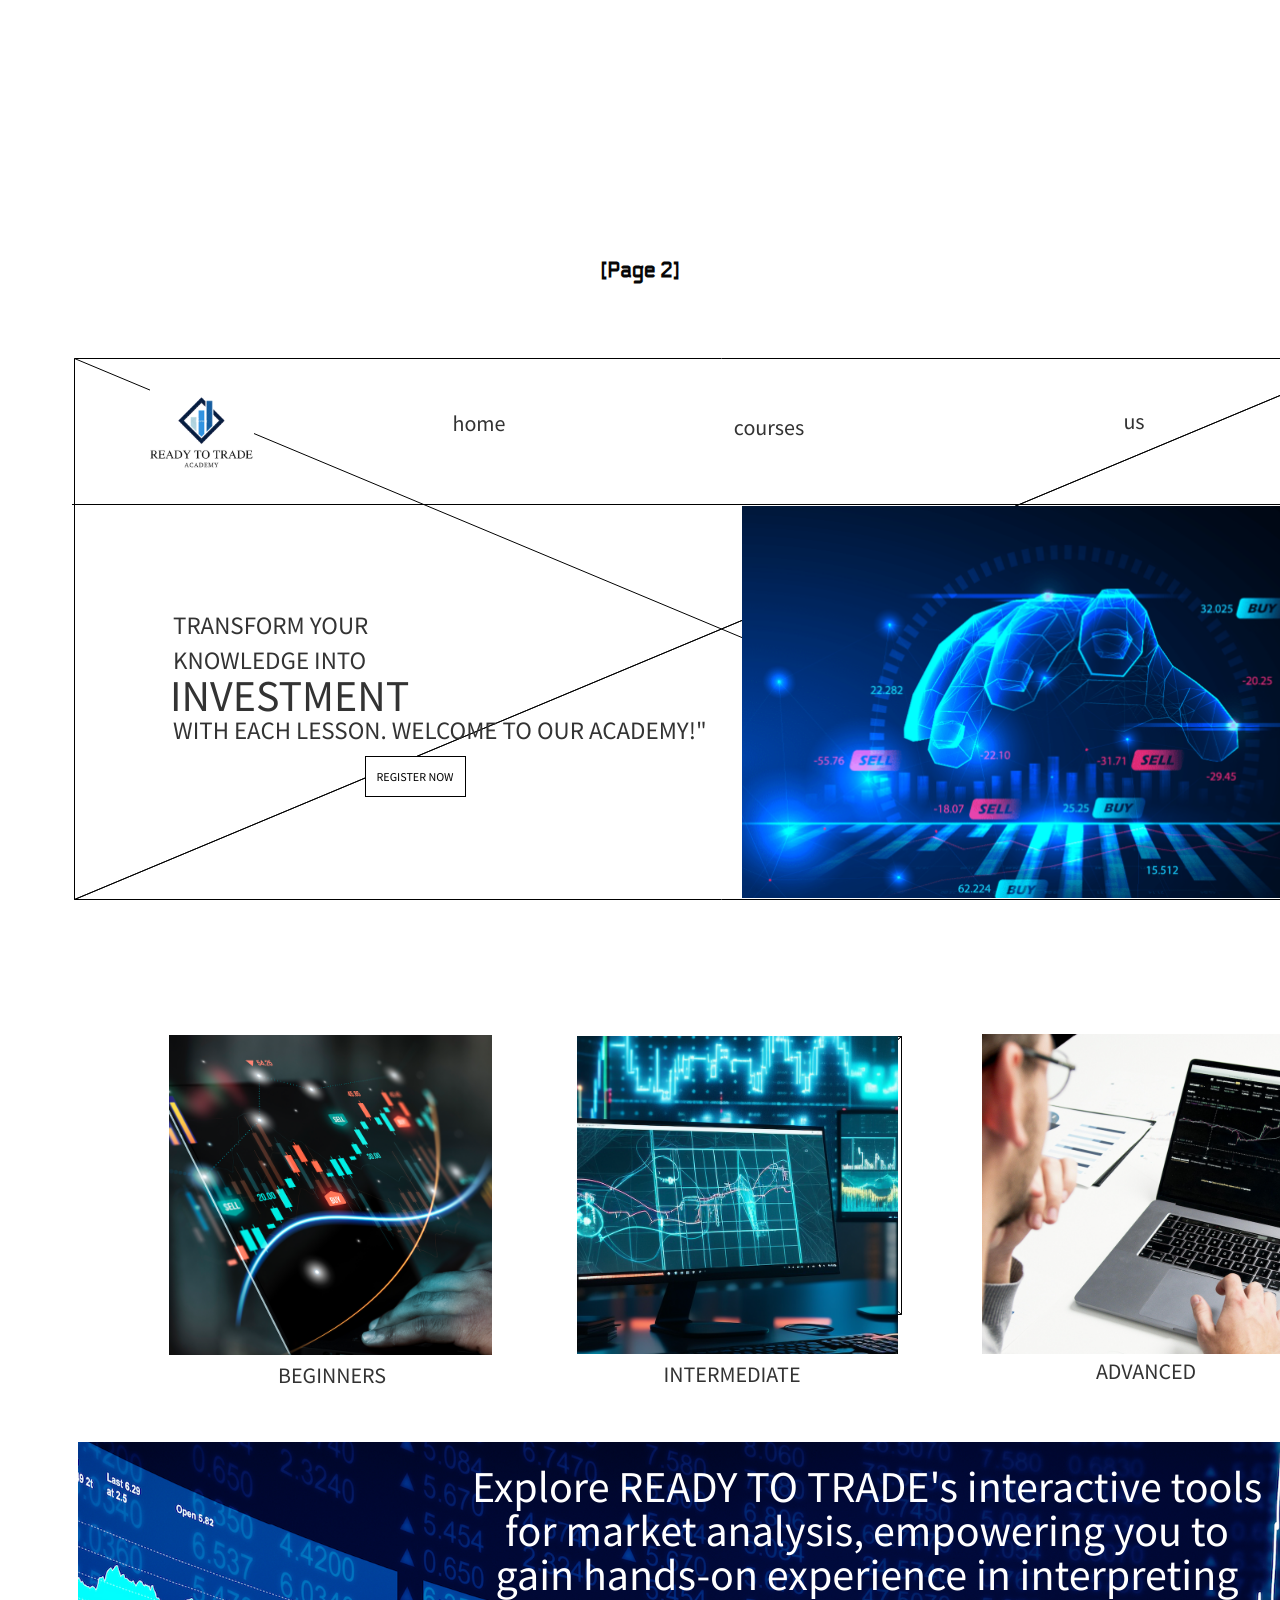
==== commit b7076a55: "Update index.html" ====
--- a/index.html
+++ b/index.html
@@ -265,21 +265,21 @@
 
       <h3>Home</h3>
       <p>         
-        [Any additional details about home that the wireframe does not make clear]
+
       </p>
       <img src="images/HOME.png" alt="home page wireframe">
 
       <h3>[Page 2]</h3>
       <p>         
-        [Any additional details about page 2 that the wireframe does not make clear]
+
       </p>
       <img src="images/COURSES.png" alt="page 2 wireframe">
 
       <h3>[Page 3]</h3>
       <p>         
-        [Any additional details about page 3 that the wireframe does not make clear]
-      </p>
-      <img src=images/US.png" alt="page 3 wireframe">
+
+      </p>
+      <img src="images/US.png" alt="page 3 wireframe">
     </main>
   </body>
 
